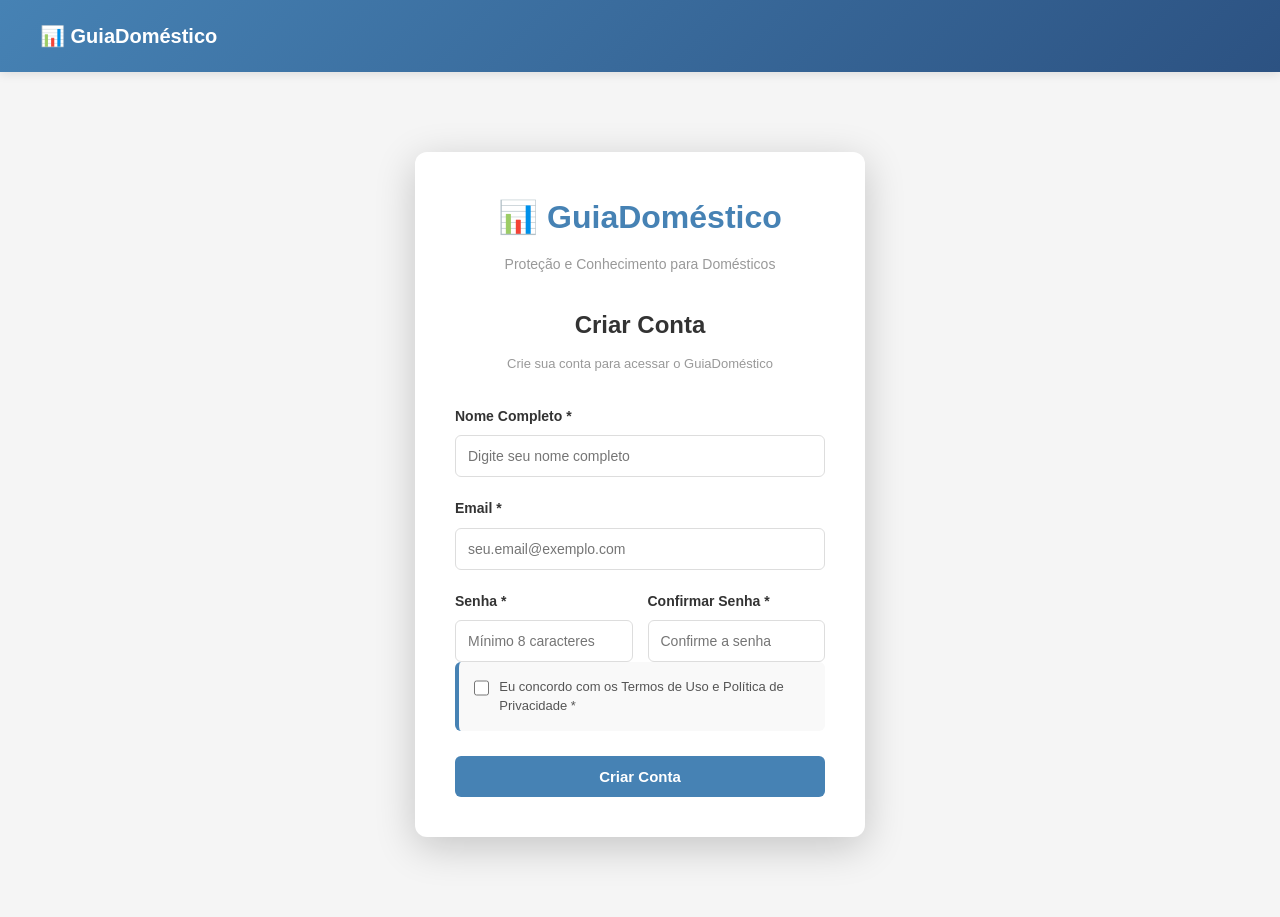
==== frontend/index.html @ 4dbd4f38 "Add frontend HTML, configuration and utilities Frontend: - Add index.html with complete UI for all 1" ====
<!DOCTYPE html>
<html lang="pt-BR">
<head>
    <meta charset="UTF-8">
    <meta name="viewport" content="width=device-width, initial-scale=1.0">
    <title>GuiaDoméstico - Guia Completo para Empregados Domésticos</title>
    <style>
        * {
            margin: 0;
            padding: 0;
            box-sizing: border-box;
        }
        
        body {
            font-family: 'Segoe UI', Tahoma, Geneva, Verdana, sans-serif;
            background-color: #f5f5f5;
            line-height: 1.6;
            color: #333;
        }
        
        /* CABEÇALHO */
        header {
            background: linear-gradient(135deg, #4682B4 0%, #2C5282 100%);
            padding: 20px 40px;
            color: white;
            display: flex;
            justify-content: space-between;
            align-items: center;
            box-shadow: 0 2px 10px rgba(0,0,0,0.1);
            position: sticky;
            top: 0;
            z-index: 100;
        }
        
        .header-left {
            display: flex;
            align-items: center;
            gap: 20px;
        }
        
        .header-logo {
            font-size: 20px;
            font-weight: bold;
            cursor: pointer;
        }
        
        .header-logo:hover {
            opacity: 0.8;
        }
        
        .header-info h2 {
            font-size: 14px;
            margin-bottom: 3px;
        }
        
        .header-info p {
            font-size: 11px;
            opacity: 0.9;
        }
        
        .header-right {
            display: flex;
            gap: 15px;
            align-items: center;
        }
        
        .header-right button {
            background-color: rgba(255,255,255,0.2);
            color: white;
            border: none;
            padding: 8px 15px;
            border-radius: 4px;
            cursor: pointer;
            font-size: 12px;
            transition: all 0.3s ease;
        }
        
        .header-right button:hover {
            background-color: rgba(255,255,255,0.3);
        }
        
        /* CONTAINER */
        .container {
            max-width: 1200px;
            margin: 0 auto;
            padding: 20px;
        }
        
        /* SEÇÕES */
        .page {
            display: none;
            animation: fadeIn 0.3s ease;
        }
        
        .page.active {
            display: block;
        }
        
        @keyframes fadeIn {
            from { opacity: 0; }
            to { opacity: 1; }
        }
        
        /* PÁGINA DE CADASTRO */
        .cadastro-container {
            max-width: 450px;
            margin: 60px auto;
            background-color: #fff;
            padding: 40px;
            border-radius: 12px;
            box-shadow: 0 10px 40px rgba(0,0,0,0.2);
        }
        
        .form-title {
            font-size: 24px;
            font-weight: bold;
            color: #333;
            margin-bottom: 10px;
            text-align: center;
        }
        
        .form-subtitle {
            color: #999;
            font-size: 13px;
            text-align: center;
            margin-bottom: 30px;
        }
        
        .form-group {
            margin-bottom: 20px;
        }
        
        .form-group label {
            display: block;
            font-weight: 600;
            color: #333;
            margin-bottom: 8px;
            font-size: 14px;
        }
        
        .form-group input,
        .form-group select {
            width: 100%;
            padding: 12px;
            border: 1px solid #ddd;
            border-radius: 6px;
            font-size: 14px;
            transition: all 0.3s ease;
        }
        
        .form-group input:focus,
        .form-group select:focus {
            outline: none;
            border-color: #4682B4;
            box-shadow: 0 0 0 3px rgba(70, 130, 180, 0.1);
        }
        
        .password-group {
            display: grid;
            grid-template-columns: 1fr 1fr;
            gap: 15px;
        }
        
        .password-group .form-group {
            margin-bottom: 0;
        }
        
        .terms-group {
            margin-bottom: 25px;
            padding: 15px;
            background-color: #f9f9f9;
            border-radius: 6px;
            border-left: 4px solid #4682B4;
        }
        
        .checkbox-container {
            display: flex;
            align-items: flex-start;
            gap: 10px;
        }
        
        .checkbox-container input[type="checkbox"] {
            width: 18px;
            height: 18px;
            margin-top: 2px;
            cursor: pointer;
            accent-color: #4682B4;
        }
        
        .checkbox-label {
            font-size: 13px;
            color: #555;
            line-height: 1.5;
        }
        
        .btn {
            width: 100%;
            padding: 12px;
            background-color: #4682B4;
            color: white;
            border: none;
            border-radius: 6px;
            font-weight: 600;
            font-size: 15px;
            cursor: pointer;
            transition: all 0.3s ease;
        }
        
        .btn:hover {
            background-color: #2C5282;
            transform: translateY(-2px);
            box-shadow: 0 5px 15px rgba(70, 130, 180, 0.3);
        }
        
        .btn:disabled {
            background-color: #ccc;
            cursor: not-allowed;
            transform: none;
        }
        
        .btn-secondary {
            background-color: #f0f0f0;
            color: #333;
            border: 1px solid #ddd;
            margin-top: 10px;
        }
        
        .btn-secondary:hover {
            background-color: #e0e0e0;
        }
        
        /* ALERTAS */
        .alert {
            padding: 15px;
            border-radius: 6px;
            margin-bottom: 20px;
            font-size: 13px;
            display: none;
        }
        
        .alert.show {
            display: block;
        }
        
        .alert-error {
            background-color: #FCE4E6;
            border-left: 4px solid #E91E63;
            color: #E91E63;
        }
        
        .alert-success {
            background-color: #E8F5E9;
            border-left: 4px solid #4CAF50;
            color: #27AE60;
        }
        
        /* HOME */
        .home-container {
            max-width: 1200px;
            margin: 0 auto;
        }
        
        .resume-section {
            background-color: #fff;
            padding: 30px;
            border-radius: 8px;
            margin-bottom: 40px;
            box-shadow: 0 2px 8px rgba(0,0,0,0.1);
            border-top: 4px solid #CC0000;
        }
        
        .resume-title {
            font-size: 20px;
            font-weight: bold;
            color: #333;
            margin-bottom: 20px;
        }
        
        .resume-grid {
            display: grid;
            grid-template-columns: repeat(auto-fit, minmax(200px, 1fr));
            gap: 20px;
        }
        
        .resume-item {
            background-color: #f9f9f9;
            padding: 15px;
            border-radius: 6px;
            border-left: 4px solid #4682B4;
        }
        
        .resume-label {
            font-size: 12px;
            color: #999;
            text-transform: uppercase;
            font-weight: 600;
            margin-bottom: 5px;
        }
        
        .resume-value {
            font-size: 16px;
            font-weight: bold;
            color: #333;
        }
        
        .download-section {
            background: linear-gradient(135deg, #27AE60 0%, #1E8449 100%);
            color: white;
            padding: 30px;
            border-radius: 8px;
            margin-bottom: 40px;
            display: flex;
            justify-content: space-between;
            align-items: center;
            box-shadow: 0 2px 8px rgba(0,0,0,0.1);
        }
        
        .download-text h3 {
            font-size: 18px;
            margin-bottom: 8px;
        }
        
        .download-text p {
            font-size: 13px;
            opacity: 0.9;
        }
        
        .btn-download {
            background-color: white;
            color: #27AE60;
            padding: 12px 30px;
            border: none;
            border-radius: 6px;
            font-weight: 600;
            cursor: pointer;
            transition: all 0.3s ease;
            font-size: 14px;
        }
        
        .btn-download:hover {
            transform: translateY(-2px);
            box-shadow: 0 5px 15px rgba(0,0,0,0.2);
        }
        
        .section-title {
            font-size: 24px;
            font-weight: bold;
            color: #333;
            margin-bottom: 30px;
            padding-bottom: 15px;
            border-bottom: 3px solid #4682B4;
        }
        
        .cards-grid {
            display: grid;
            grid-template-columns: repeat(auto-fit, minmax(300px, 1fr));
            gap: 25px;
            margin-bottom: 50px;
        }
        
        .card {
            background-color: #fff;
            border-radius: 8px;
            overflow: hidden;
            box-shadow: 0 2px 8px rgba(0,0,0,0.1);
            transition: all 0.3s ease;
            border-top: 4px solid #4682B4;
            cursor: pointer;
        }
        
        .card:hover {
            transform: translateY(-5px);
            box-shadow: 0 5px 20px rgba(0,0,0,0.15);
        }
        
        .card-header {
            background: linear-gradient(135deg, #4682B4 0%, #2C5282 100%);
            color: white;
            padding: 20px;
            font-size: 32px;
        }
        
        .card-body {
            padding: 20px;
        }
        
        .card-title {
            font-size: 16px;
            font-weight: bold;
            color: #333;
            margin-bottom: 10px;
        }
        
        .card-description {
            font-size: 13px;
            color: #666;
            line-height: 1.6;
        }
        
        /* CONTEÚDO */
        .content-page {
            background-color: #fff;
            padding: 40px;
            border-top: 4px solid #CC0000;
            box-shadow: 0 2px 8px rgba(0,0,0,0.1);
            border-radius: 8px;
        }
        
        .content-title {
            font-size: 32px;
            font-weight: bold;
            color: #000;
            margin-bottom: 10px;
        }
        
        .content-subtitle {
            color: #999;
            font-size: 14px;
            margin-bottom: 30px;
        }
        
        .section {
            margin-bottom: 30px;
        }
        
        .section-heading {
            font-size: 16px;
            font-weight: bold;
            color: #4682B4;
            margin-bottom: 15px;
        }
        
        .section-text {
            color: #555;
            line-height: 1.7;
            margin-bottom: 15px;
            text-align: justify;
        }
        
        table {
            width: 100%;
            border-collapse: collapse;
            margin: 20px 0;
        }
        
        table thead {
            background-color: #4682B4;
            color: white;
        }
        
        table th {
            padding: 12px;
            text-align: left;
            font-weight: bold;
        }
        
        table td {
            padding: 10px 12px;
            border-bottom: 1px solid #e0e0e0;
        }
        
        .highlight-box {
            background-color: #E3F2FD;
            border-left: 4px solid #2196F3;
            padding: 15px;
            margin: 20px 0;
            border-radius: 4px;
        }
        
        .highlight-box strong {
            color: #1565C0;
        }
        
        ul {
            list-style: none;
            margin-left: 0;
        }
        
        li {
            padding: 10px 0;
            padding-left: 25px;
            position: relative;
            color: #555;
            border-bottom: 1px solid #f0f0f0;
        }
        
        li::before {
            content: "▸";
            position: absolute;
            left: 0;
            color: #4682B4;
            font-weight: bold;
        }
        
        .btn-back {
            background-color: #f0f0f0;
            color: #333;
            padding: 10px 20px;
            border: none;
            border-radius: 4px;
            cursor: pointer;
            font-weight: 600;
            margin-bottom: 20px;
            transition: all 0.3s ease;
        }
        
        .btn-back:hover {
            background-color: #e0e0e0;
        }
        
        /* MODAL */
        .modal {
            display: none;
            position: fixed;
            z-index: 1000;
            left: 0;
            top: 0;
            width: 100%;
            height: 100%;
            background-color: rgba(0,0,0,0.5);
        }
        
        .modal.show {
            display: flex;
            align-items: center;
            justify-content: center;
        }
        
        .modal-content {
            background-color: #fff;
            padding: 30px;
            border-radius: 8px;
            max-width: 500px;
            width: 90%;
            box-shadow: 0 5px 20px rgba(0,0,0,0.3);
        }
        
        .modal-header {
            font-size: 20px;
            font-weight: bold;
            color: #333;
            margin-bottom: 15px;
        }
        
        .modal-body {
            font-size: 14px;
            color: #666;
            line-height: 1.6;
            margin-bottom: 20px;
        }
        
        .modal-footer {
            display: flex;
            gap: 10px;
            justify-content: flex-end;
        }
        
        .btn-modal {
            padding: 10px 20px;
            border: none;
            border-radius: 4px;
            font-weight: 600;
            cursor: pointer;
        }
        
        .btn-modal-primary {
            background-color: #4682B4;
            color: white;
        }
        
        .btn-modal-secondary {
            background-color: #f0f0f0;
            color: #333;
        }
        
        /* RESPONSIVO */
        @media (max-width: 768px) {
            header {
                flex-direction: column;
                gap: 15px;
            }
            
            .header-left {
                flex-direction: column;
                text-align: center;
            }
            
            .download-section {
                flex-direction: column;
                gap: 20px;
                text-align: center;
            }
            
            .cards-grid {
                grid-template-columns: 1fr;
            }
            
            .password-group {
                grid-template-columns: 1fr;
            }
            
            .content-page {
                padding: 20px;
            }
        }
    </style>
</head>
<body>
    <!-- CABEÇALHO -->
    <header>
        <div class="header-left">
            <div class="header-logo" onclick="mostrarPagina('home')">📊 GuiaDoméstico</div>
            <div class="header-info" id="headerInfo" style="display: none;">
                <h2 id="nomeUsuario">Bem-vindo!</h2>
                <p id="emailUsuario">Seu guia de direitos</p>
            </div>
        </div>
        <div class="header-right">
            <button id="btnPerfil" onclick="abrirPerfil()" style="display: none;">👤 Perfil</button>
            <button id="btnSair" onclick="logout()" style="display: none;">🚪 Sair</button>
        </div>
    </header>
    
    <!-- CONTAINER -->
    <div class="container">
        <!-- PÁGINA: CADASTRO -->
        <div id="cadastro" class="page active">
            <div class="cadastro-container">
                <div style="text-align: center; margin-bottom: 30px;">
                    <div style="font-size: 32px; font-weight: bold; color: #4682B4; margin-bottom: 10px;">📊 GuiaDoméstico</div>
                    <div style="color: #999; font-size: 14px;">Proteção e Conhecimento para Domésticos</div>
                </div>
                
                <h1 class="form-title">Criar Conta</h1>
                <p class="form-subtitle">Crie sua conta para acessar o GuiaDoméstico</p>
                
                <div class="alert alert-error" id="alertCadastroError"></div>
                <div class="alert alert-success" id="alertCadastroSuccess"></div>
                
                <form onsubmit="handleCadastro(event)">
                    <div class="form-group">
                        <label for="cadastroNome">Nome Completo *</label>
                        <input type="text" id="cadastroNome" placeholder="Digite seu nome completo" required>
                    </div>
                    
                    <div class="form-group">
                        <label for="cadastroEmail">Email *</label>
                        <input type="email" id="cadastroEmail" placeholder="seu.email@exemplo.com" required>
                    </div>
                    
                    <div class="password-group">
                        <div class="form-group">
                            <label for="cadastroSenha">Senha *</label>
                            <input type="password" id="cadastroSenha" placeholder="Mínimo 8 caracteres" required minlength="8">
                        </div>
                        <div class="form-group">
                            <label for="cadastroConfirmaSenha">Confirmar Senha *</label>
                            <input type="password" id="cadastroConfirmaSenha" placeholder="Confirme a senha" required minlength="8">
                        </div>
                    </div>
                    
                    <div class="terms-group">
                        <div class="checkbox-container">
                            <input type="checkbox" id="cadastroTermos" required>
                            <label for="cadastroTermos" class="checkbox-label">
                                Eu concordo com os Termos de Uso e Política de Privacidade *
                            </label>
                        </div>
                    </div>
                    
                    <button type="submit" class="btn">Criar Conta</button>
                </form>
            </div>
        </div>
        
        <!-- PÁGINA: DIAGNÓSTICO -->
        <div id="diagnostico" class="page">
            <div style="max-width: 800px; margin: 0 auto; background-color: #fff; padding: 40px; border-top: 4px solid #CC0000; border-radius: 8px;">
                <h1 class="form-title">Diagnóstico Profissional</h1>
                <p class="form-subtitle">Informe seus dados para gerar um diagnóstico personalizado</p>
                
                <div class="alert alert-error" id="alertDiagnosticoError"></div>
                
                <form onsubmit="handleDiagnostico(event)">
                    <div class="section">
                        <h2 class="section-heading">👔 Dados Profissionais</h2>
                        
                        <div class="form-group">
                            <label for="diagnosticoCargo">Cargo *</label>
                            <select id="diagnosticoCargo" required onchange="mostrarCargoOutro()">
                                <option value="">Selecione seu cargo</option>
                                <option value="domestica">Empregada Doméstica</option>
                                <option value="baba">Babá</option>
                                <option value="cozinheira">Cozinheira</option>
                                <option value="faxineira">Faxineira</option>
                                <option value="cuidadora">Cuidadora de Idosos</option>
                                <option value="motorista">Motorista</option>
                                <option value="jardineiro">Jardineiro</option>
                                <option value="porteiro">Porteiro</option>
                                <option value="vigia">Vigia/Segurança</option>
                                <option value="outro">Outro</option>
                            </select>
                        </div>
                        
                        <div class="form-group" id="cargoOutroGroup" style="display: none;">
                            <label for="diagnosticoCargoOutro">Se outro, especifique:</label>
                            <input type="text" id="diagnosticoCargoOutro" placeholder="Digite seu cargo">
                        </div>
                        
                        <div style="display: grid; grid-template-columns: 1fr 1fr; gap: 20px;">
                            <div class="form-group">
                                <label for="diagnosticoSalario">Salário Mensal (R$) *</label>
                                <input type="number" id="diagnosticoSalario" placeholder="Ex: 1200.00" step="0.01" min="0" required>
                            </div>
                            <div class="form-group">
                                <label for="diagnosticoDataAdmissao">Data de Admissão *</label>
                                <input type="date" id="diagnosticoDataAdmissao" required>
                            </div>
                        </div>
                    </div>
                    
                    <div class="section">
                        <h2 class="section-heading">⏰ Jornada de Trabalho</h2>
                        
                        <div style="display: grid; grid-template-columns: 1fr 1fr; gap: 20px;">
                            <div class="form-group">
                                <label for="diagnosticoHorasDia">Horas de Trabalho por Dia *</label>
                                <input type="number" id="diagnosticoHorasDia" placeholder="Ex: 8" step="0.5" min="0" max="12" required>
                            </div>
                            <div class="form-group">
                                <label for="diagnosticoDiasSemana">Dias de Trabalho por Semana *</label>
                                <input type="number" id="diagnosticoDiasSemana" placeholder="Ex: 5" step="1" min="1" max="7" required>
                            </div>
                        </div>
                        
                        <div class="highlight-box">
                            <strong>💡 Informação:</strong> Com base em seus dados, calcularemos sua carga horária mensal e outros valores importantes.
                        </div>
                    </div>
                    
                    <button type="submit" class="btn">Gerar Diagnóstico</button>
                    <button type="button" class="btn btn-secondary" onclick="logout()">Cancelar</button>
                </form>
            </div>
        </div>
        
        <!-- PÁGINA: HOME -->
        <div id="home" class="page">
            <div class="home-container">
                <div class="resume-section" id="resumeSection" style="display: none;">
                    <div class="resume-title">📋 Seu Diagnóstico</div>
                    <div class="resume-grid">
                        <div class="resume-item">
                            <div class="resume-label">Cargo</div>
                            <div class="resume-value" id="resumeCargo">-</div>
                        </div>
                        <div class="resume-item">
                            <div class="resume-label">Salário Mensal</div>
                            <div class="resume-value" id="resumeSalario">-</div>
                        </div>
                        <div class="resume-item">
                            <div class="resume-label">Carga Horária Mensal</div>
                            <div class="resume-value" id="resumeCargaHoraria">-</div>
                        </div>
                        <div class="resume-item">
                            <div class="resume-label">Tempo de Serviço</div>
                            <div class="resume-value" id="resumeTempoServico">-</div>
                        </div>
                        <div class="resume-item">
                            <div class="resume-label">Salário Hora</div>
                            <div class="resume-value" id="resumeSalarioHora">-</div>
                        </div>
                        <div class="resume-item">
                            <div class="resume-label">Data de Admissão</div>
                            <div class="resume-value" id="resumeDataAdmissao">-</div>
                        </div>
                    </div>
                </div>
                
                <div class="download-section" id="downloadSection" style="display: none;">
                    <div class="download-text">
                        <h3>📥 Baixar Diagnóstico Completo</h3>
                        <p>Obtenha um relatório em PDF com todas as informações personalizadas</p>
                    </div>
                    <button class="btn-download" onclick="downloadDiagnosticoPDF()">Baixar PDF</button>
                </div>
                
                <h2 class="section-title">📚 Conteúdos Disponíveis</h2>
                
                <div class="cards-grid">
                    <div class="card" onclick="mostrarPagina('lei')">
                        <div class="card-header">⚖️</div>
                        <div class="card-body">
                            <div class="card-title">Lei do Emprego Doméstico</div>
                            <div class="card-description">Conheça os principais pontos da Lei Complementar nº 150/2015</div>
                        </div>
                    </div>
                    
                    <div class="card" onclick="mostrarPagina('ferias')">
                        <div class="card-header">🏖️</div>
                        <div class="card-body">
                            <div class="card-title">Férias e 13º Salário</div>
                            <div class="card-description">Entenda cálculos, prazos e direitos especiais</div>
                        </div>
                    </div>
                    
                    <div class="card" onclick="mostrarPagina('rescisao')">
                        <div class="card-header">📄</div>
                        <div class="card-body">
                            <div class="card-title">Rescisão e Demissão</div>
                            <div class="card-description">Saiba como funciona em diferentes situações</div>
                        </div>
                    </div>
                    
                    <div class="card" onclick="mostrarPagina('inss')">
                        <div class="card-header">💳</div>
                        <div class="card-body">
                            <div class="card-title">INSS e FGTS</div>
                            <div class="card-description">Compreenda benefícios e como consultar</div>
                        </div>
                    </div>
                    
                    <div class="card" onclick="mostrarPagina('afastamentos')">
                        <div class="card-header">🏥</div>
                        <div class="card-body">
                            <div class="card-title">Afastamentos e Licenças</div>
                            <div class="card-description">Conheça direitos previdenciários</div>
                        </div>
                    </div>
                    
                    <div class="card" onclick="mostrarPagina('pagamentos')">
                        <div class="card-header">💰</div>
                        <div class="card-body">
                            <div class="card-title">Pagamentos e Descontos</div>
                            <div class="card-description">Entenda cálculos e descontos permitidos</div>
                        </div>
                    </div>
                </div>
            </div>
        </div>
        
        <!-- PÁGINA: LEI DO EMPREGO DOMÉSTICO -->
        <div id="lei" class="page">
            <div class="content-page">
                <button class="btn-back" onclick="mostrarPagina('home')">← Voltar</button>
                <h1 class="content-title">Lei do Emprego Doméstico</h1>
                
                <div class="section">
                    <h2 class="section-heading">📋 Visão Geral da LC 150/2015</h2>
                    <p class="section-text">
                        A Lei Complementar nº 150, de 1º de junho de 2015, representou um marco histórico ao regulamentar a Emenda Constitucional nº 72/2013 (conhecida como PEC das Domésticas). Esta legislação equiparou os direitos dos empregados domésticos aos demais trabalhadores urbanos e rurais, instituindo o regime unificado de pagamento de tributos e contribuições (Simples Doméstico) e estabelecendo regras claras para a jornada de trabalho e benefícios previdenciários.
                    </p>
                </div>
                
                <div class="section">
                    <h2 class="section-heading">🛡️ Direitos e Deveres Básicos</h2>
                    <p class="section-text">A lei garante aos empregados domésticos:</p>
                    <ul>
                        <li><strong>Registro Formal:</strong> Anotação na Carteira de Trabalho (CTPS) desde o primeiro dia de serviço</li>
                        <li><strong>Salário Mínimo:</strong> Remuneração não inferior ao salário mínimo federal ou ao piso regional</li>
                        <li><strong>Jornada de Trabalho:</strong> Limite de 44 horas semanais e 8 horas diárias, com pagamento de horas extras</li>
                        <li><strong>Descanso Semanal:</strong> Direito a um dia de descanso semanal remunerado, preferencialmente domingo</li>
                        <li><strong>Férias:</strong> 30 dias de férias anuais (ou proporcional para jornada parcial)</li>
                        <li><strong>13º Salário:</strong> Direito a gratificação natalina</li>
                        <li><strong>FGTS:</strong> Depósito de 8% do salário em conta vinculada</li>
                        <li><strong>INSS:</strong> Contribuição para previdência social</li>
                    </ul>
                </div>
                
                <div class="section">
                    <h2 class="section-heading">💼 A Importância do eSocial</h2>
                    <p class="section-text">
                        O eSocial é o sistema unificado para cumprimento das obrigações trabalhistas, previdenciárias e fiscais. Através da Guia DAE (Documento de Arrecadação do eSocial), o empregador recolhe em um único boleto:
                    </p>
                    <table>
                        <thead>
                            <tr>
                                <th>Componente</th>
                                <th>Percentual</th>
                                <th>Descrição</th>
                            </tr>
                        </thead>
                        <tbody>
                            <tr>
                                <td>FGTS (8% do salário)</td>
                                <td>8%</td>
                                <td>Fundo de Garantia do Tempo de Serviço</td>
                            </tr>
                            <tr>
                                <td>INSS Empregador (8%)</td>
                                <td>8%</td>
                                <td>Contribuição do empregador</td>
                            </tr>
                            <tr>
                                <td>Reserva para Rescisão (3,2%)</td>
                                <td>3,2%</td>
                                <td>Provisão para rescisão do contrato</td>
                            </tr>
                            <tr>
                                <td>Seguro Contra Acidentes (0,8%)</td>
                                <td>0,8%</td>
                                <td>Proteção contra acidentes de trabalho</td>
                            </tr>
                        </tbody>
                    </table>
                    <div class="highlight-box">
                        <strong>⚠️ ATENÇÃO:</strong> O não pagamento da guia DAE pode acarretar multas e ações trabalhistas.
                    </div>
                </div>
            </div>
        </div>
        
        <!-- PÁGINA: FÉRIAS E 13º -->
        <div id="ferias" class="page">
            <div class="content-page">
                <button class="btn-back" onclick="mostrarPagina('home')">← Voltar</button>
                <h1 class="content-title">Férias e 13º Salário</h1>
                
                <div class="section">
                    <h2 class="section-heading">🏖️ Férias</h2>
                    <p class="section-text">
                        As férias são um direito fundamental do empregado doméstico. Você tem direito a 30 dias de férias remuneradas por ano de trabalho (ou proporcional se trabalha com jornada parcial).
                    </p>
                    <h3 style="font-weight: bold; margin: 15px 0;">Como Calcular:</h3>
                    <ul>
                        <li><strong>Jornada Integral (44h/semana):</strong> 30 dias de férias</li>
                        <li><strong>Jornada Parcial:</strong> Dias proporcionais (exemplo: 22h/semana = 15 dias)</li>
                        <li><strong>Valor:</strong> Mesmo valor do salário normal + 1/3 adicional</li>
                    </ul>
                    <h3 style="font-weight: bold; margin: 15px 0;">Prazos Importantes:</h3>
                    <ul>
                        <li><strong>Aviso:</strong> O patrão deve avisar com antecedência (por escrito)</li>
                        <li><strong>Pagamento:</strong> Até 2 dias antes do início das férias</li>
                        <li><strong>Período para tirar:</strong> Até 12 meses após vencer</li>
                        <li><strong>Dobro após 12 meses:</strong> Se não tirar, recebe em dobro</li>
                    </ul>
                    <h3 style="font-weight: bold; margin: 15px 0;">Afastamentos e Licenças:</h3>
                    <ul>
                        <li>Se afastado: perde os avos do período afastado</li>
                        <li>Se afastado por mais de 6 meses: perde o período em aberto (mas mantém os já vencidos)</li>
                    </ul>
                </div>
                
                <div class="section">
                    <h2 class="section-heading">🎁 13º Salário</h2>
                    <p class="section-text">
                        O 13º salário (gratificação natalina) é uma renda extra que você recebe uma vez por ano, geralmente dividida em duas parcelas.
                    </p>
                    <h3 style="font-weight: bold; margin: 15px 0;">Como Calcular:</h3>
                    <ul>
                        <li><strong>Fórmula:</strong> Salário ÷ 12 × Meses trabalhados</li>
                        <li><strong>Exemplo:</strong> R$ 1.200 ÷ 12 × 12 = R$ 1.200</li>
                    </ul>
                    <h3 style="font-weight: bold; margin: 15px 0;">Prazos de Pagamento:</h3>
                    <ul>
                        <li><strong>1ª Parcela:</strong> Até 30 de novembro</li>
                        <li><strong>2ª Parcela:</strong> Até 20 de dezembro</li>
                    </ul>
                </div>
            </div>
        </div>
        
        <!-- PÁGINA: RESCISÃO E DEMISSÃO -->
        <div id="rescisao" class="page">
            <div class="content-page">
                <button class="btn-back" onclick="mostrarPagina('home')">← Voltar</button>
                <h1 class="content-title">Rescisão e Demissão</h1>
                
                <div class="section">
                    <h2 class="section-heading">📄 Você Pede Demissão</h2>
                    <h3 style="font-weight: bold; margin: 15px 0;">Durante o Período de Experiência:</h3>
                    <ul>
                        <li><strong>Multa:</strong> 50% do valor dos dias restantes até o final do contrato</li>
                        <li><strong>Dica:</strong> Peça no dia exato do término para não ter desconto</li>
                        <li><strong>Recebe:</strong> Dias trabalhados, férias vencidas, 13º proporcional, horas extras</li>
                    </ul>
                    <h3 style="font-weight: bold; margin: 15px 0;">Após o Período de Experiência:</h3>
                    <ul>
                        <li><strong>Aviso Prévio:</strong> 30 dias (faça uma carta em duas vias)</li>
                        <li><strong>Recebe:</strong> Dias trabalhados, férias, 13º proporcional, horas extras</li>
                        <li><strong>FGTS:</strong> NÃO pode sacar</li>
                        <li><strong>Seguro Desemprego:</strong> NÃO tem direito</li>
                    </ul>
                </div>
                
                <div class="section">
                    <h2 class="section-heading">🚫 Demissão pelo Patrão</h2>
                    <h3 style="font-weight: bold; margin: 15px 0;">Sem Justa Causa:</h3>
                    <ul>
                        <li><strong>Aviso Prévio:</strong> 30 dias + 3 dias a cada ano completo</li>
                        <li><strong>Pode ser:</strong> Trabalhado ou indenizado (pago junto)</li>
                        <li><strong>FGTS:</strong> Pode sacar</li>
                        <li><strong>Seguro Desemprego:</strong> Tem direito</li>
                    </ul>
                    <h3 style="font-weight: bold; margin: 15px 0;">Por Justa Causa:</h3>
                    <ul>
                        <li><strong>Exemplos:</strong> Roubo, desídia, abandono (30 dias sem justificar)</li>
                        <li><strong>Recebe:</strong> Apenas dias trabalhados e férias vencidas</li>
                        <li><strong>FGTS:</strong> NÃO pode sacar</li>
                        <li><strong>Seguro Desemprego:</strong> NÃO tem direito</li>
                    </ul>
                </div>
                
                <div class="section">
                    <h2 class="section-heading">🤝 Comum Acordo</h2>
                    <ul>
                        <li><strong>Aviso Prévio:</strong> 50% trabalhado ou 50% pago</li>
                        <li><strong>FGTS:</strong> Pode sacar 80% + 20% multa</li>
                        <li><strong>Seguro Desemprego:</strong> NÃO tem direito</li>
                    </ul>
                </div>
                
                <div class="highlight-box">
                    <strong>⏰ Importante:</strong> O patrão tem 10 dias corridos para pagar o acerto (termo de rescisão) e depositar o FGTS.
                </div>
            </div>
        </div>
        
        <!-- PÁGINA: INSS E FGTS -->
        <div id="inss" class="page">
            <div class="content-page">
                <button class="btn-back" onclick="mostrarPagina('home')">← Voltar</button>
                <h1 class="content-title">INSS e FGTS</h1>
                
                <div class="section">
                    <h2 class="section-heading">💳 INSS (Instituto Nacional de Seguro Social)</h2>
                    <p class="section-text">
                        O INSS é o sistema de previdência social que garante proteção em caso de doença, invalidez, velhice e morte.
                    </p>
                    <h3 style="font-weight: bold; margin: 15px 0;">Percentuais:</h3>
                    <ul>
                        <li><strong>Você desconta:</strong> 8% do seu salário</li>
                        <li><strong>Patrão desconta:</strong> 8% do seu salário</li>
                    </ul>
                    <h3 style="font-weight: bold; margin: 15px 0;">Benefícios:</h3>
                    <ul>
                        <li>Auxílio-doença (a partir do 1º dia para domésticos)</li>
                        <li>Aposentadoria por tempo de contribuição</li>
                        <li>Aposentadoria por idade</li>
                        <li>Pensão por morte</li>
                        <li>Salário-maternidade</li>
                    </ul>
                    <h3 style="font-weight: bold; margin: 15px 0;">Como Consultar:</h3>
                    <ul>
                        <li>Disque 135 (telefone)</li>
                        <li>Meu INSS (aplicativo)</li>
                        <li>Presencialmente na agência do INSS</li>
                    </ul>
                </div>
                
                <div class="section">
                    <h2 class="section-heading">🏦 FGTS (Fundo de Garantia do Tempo de Serviço)</h2>
                    <p class="section-text">
                        O FGTS é uma poupança que o patrão deposita em sua conta para protegê-lo em caso de demissão.
                    </p>
                    <h3 style="font-weight: bold; margin: 15px 0;">Percentual:</h3>
                    <ul>
                        <li><strong>Patrão deposita:</strong> 8% do seu salário</li>
                        <li><strong>Você NÃO desconta:</strong> O patrão é quem paga</li>
                    </ul>
                    <h3 style="font-weight: bold; margin: 15px 0;">Quando Pode Sacar:</h3>
                    <ul>
                        <li>Demissão sem justa causa</li>
                        <li>Comum acordo</li>
                        <li>Compra de imóvel</li>
                        <li>Doença grave</li>
                        <li>Aposentadoria</li>
                    </ul>
                    <h3 style="font-weight: bold; margin: 15px 0;">Como Consultar:</h3>
                    <ul>
                        <li>App FGTS</li>
                        <li>Portal da Caixa</li>
                        <li>Agência Caixa Econômica</li>
                    </ul>
                </div>
                
                <table>
                    <thead>
                        <tr>
                            <th>Aspecto</th>
                            <th>INSS</th>
                            <th>FGTS</th>
                        </tr>
                    </thead>
                    <tbody>
                        <tr>
                            <td><strong>O que é</strong></td>
                            <td>Previdência social</td>
                            <td>Poupança para demissão</td>
                        </tr>
                        <tr>
                            <td><strong>Você desconta</strong></td>
                            <td>8%</td>
                            <td>0% (patrão paga)</td>
                        </tr>
                        <tr>
                            <td><strong>Patrão desconta</strong></td>
                            <td>8%</td>
                            <td>8%</td>
                        </tr>
                        <tr>
                            <td><strong>Quando saca</strong></td>
                            <td>Benefícios</td>
                            <td>Demissão, compra imóvel, etc</td>
                        </tr>
                    </tbody>
                </table>
            </div>
        </div>
        
        <!-- PÁGINA: AFASTAMENTOS E LICENÇAS -->
        <div id="afastamentos" class="page">
            <div class="content-page">
                <button class="btn-back" onclick="mostrarPagina('home')">← Voltar</button>
                <h1 class="content-title">Afastamentos e Licenças</h1>
                
                <div class="section">
                    <h2 class="section-heading">🏥 Auxílio-Doença</h2>
                    <p class="section-text">
                        Se você fica doente e não consegue trabalhar, tem direito ao auxílio-doença. Para empregados domésticos, o benefício começa no 1º dia de afastamento (não no 16º como em outras categorias).
                    </p>
                    <h3 style="font-weight: bold; margin: 15px 0;">Como Solicitar:</h3>
                    <ul>
                        <li>Disque 135</li>
                        <li>Aplicativo Meu INSS</li>
                        <li>Presencialmente no INSS</li>
                    </ul>
                    <h3 style="font-weight: bold; margin: 15px 0;">Documentos Necessários:</h3>
                    <ul>
                        <li>Atestado médico</li>
                        <li>CPF</li>
                        <li>Comprovante de contribuição ao INSS</li>
                    </ul>
                </div>
                
                <div class="section">
                    <h2 class="section-heading">👶 Salário-Maternidade</h2>
                    <p class="section-text">
                        Mulheres gestantes têm direito a 120 dias de licença remunerada (4 meses) com proteção de emprego.
                    </p>
                    <h3 style="font-weight: bold; margin: 15px 0;">Direitos:</h3>
                    <ul>
                        <li>Estabilidade no emprego durante a gravidez e 5 meses após o parto</li>
                        <li>Recebimento integral do salário</li>
                        <li>Manutenção do FGTS e INSS</li>
                    </ul>
                </div>
                
                <div class="section">
                    <h2 class="section-heading">👴 Aposentadoria</h2>
                    <p class="section-text">
                        Você pode se aposentar por tempo de contribuição ou por idade.
                    </p>
                    <h3 style="font-weight: bold; margin: 15px 0;">Requisitos:</h3>
                    <ul>
                        <li><strong>Homem:</strong> 35 anos de contribuição</li>
                        <li><strong>Mulher:</strong> 30 anos de contribuição</li>
                        <li><strong>Idade:</strong> 62 anos (mulher) ou 65 anos (homem)</li>
                    </ul>
                </div>
                
                <div class="highlight-box">
                    <strong>💡 Importante:</strong> Sempre guarde seus comprovantes de contribuição e consulte seu histórico no INSS regularmente.
                </div>
            </div>
        </div>
        
        <!-- PÁGINA: PAGAMENTOS E DESCONTOS -->
        <div id="pagamentos" class="page">
            <div class="content-page">
                <button class="btn-back" onclick="mostrarPagina('home')">← Voltar</button>
                <h1 class="content-title">Pagamentos e Descontos da Folha</h1>
                
                <div class="section">
                    <h2 class="section-heading">💰 Demonstrativo de Pagamento</h2>
                    <p class="section-text">
                        Sua folha de pagamento é composta por valores que você recebe (adicionais, horas extras) e descontos permitidos por lei.
                    </p>
                </div>
                
                <div class="section">
                    <h2 class="section-heading">📊 Valores Base</h2>
                    <table>
                        <thead>
                            <tr>
                                <th>Componente</th>
                                <th>Fórmula</th>
                                <th>Descrição</th>
                            </tr>
                        </thead>
                        <tbody>
                            <tr>
                                <td><strong>Salário Hora</strong></td>
                                <td>Salário ÷ Carga Mensal</td>
                                <td>Valor que você ganha por hora</td>
                            </tr>
                            <tr>
                                <td><strong>Dia de Trabalho</strong></td>
                                <td>Salário ÷ 30 dias</td>
                                <td>Valor que você ganha por dia</td>
                            </tr>
                        </tbody>
                    </table>
                </div>
                
                <div class="section">
                    <h2 class="section-heading">➕ Adicionais e Horas Extras</h2>
                    <table>
                        <thead>
                            <tr>
                                <th>Tipo</th>
                                <th>Fórmula</th>
                                <th>Quando Ocorre</th>
                            </tr>
                        </thead>
                        <tbody>
                            <tr>
                                <td><strong>Adicional Noturno</strong></td>
                                <td>Salário Hora × 20%</td>
                                <td>Trabalho entre 22h e 5h</td>
                            </tr>
                            <tr>
                                <td><strong>Hora Extra 50%</strong></td>
                                <td>Salário Hora × 1,5</td>
                                <td>Segunda a sábado</td>
                            </tr>
                            <tr>
                                <td><strong>Hora Extra 100%</strong></td>
                                <td>Salário Hora × 2</td>
                                <td>Domingo e feriados</td>
                            </tr>
                        </tbody>
                    </table>
                </div>
                
                <div class="section">
                    <h2 class="section-heading">➖ Descontos Permitidos</h2>
                    <ul>
                        <li><strong>Atrasos/Saídas Antecipadas:</strong> Salário Hora × Horas</li>
                        <li><strong>Faltas:</strong> Dia de Trabalho × Dias Faltados</li>
                        <li><strong>INSS:</strong> 8% do salário</li>
                        <li><strong>IRRF:</strong> Imposto de Renda (se aplicável)</li>
                    </ul>
                    <div class="highlight-box">
                        <strong>⚠️ Proibido descontar:</strong> Uniforme, ferramentas, danos causados, alimentação, aluguel, etc.
                    </div>
                </div>
            </div>
        </div>
    </div>
    
    <!-- MODAL PERFIL -->
    <div class="modal" id="modalPerfil">
        <div class="modal-content">
            <div class="modal-header">👤 Seu Perfil</div>
            <div class="modal-body">
                <p><strong>Nome:</strong> <span id="perfilNome">-</span></p>
                <p><strong>Email:</strong> <span id="perfilEmail">-</span></p>
                <p><strong>Data de Cadastro:</strong> <span id="perfilDataCadastro">-</span></p>
                <p><strong>Último Diagnóstico:</strong> <span id="perfilDataDiagnostico">-</span></p>
            </div>
            <div class="modal-footer">
                <button class="btn-modal btn-modal-secondary" onclick="fecharModal('modalPerfil')">Fechar</button>
            </div>
        </div>
    </div>
    
    <script>
        // Inicializar
        window.addEventListener('load', function() {
            verificarLogin();
        });
        
        function verificarLogin() {
            const usuario = JSON.parse(localStorage.getItem('usuarioDomestico') || '{}');
            if (usuario.nome) {
                mostrarPagina('home');
                atualizarHeader(usuario);
                carregarResumo();
            } else {
                mostrarPagina('cadastro');
            }
        }
        
        function atualizarHeader(usuario) {
            document.getElementById('headerInfo').style.display = 'block';
            document.getElementById('nomeUsuario').textContent = usuario.nome;
            document.getElementById('emailUsuario').textContent = usuario.email;
            document.getElementById('btnPerfil').style.display = 'inline-block';
            document.getElementById('btnSair').style.display = 'inline-block';
        }
        
        function carregarResumo() {
            const diagnostico = JSON.parse(localStorage.getItem('diagnosticoDomestico') || '{}');
            if (diagnostico.cargo) {
                document.getElementById('resumeSection').style.display = 'block';
                document.getElementById('downloadSection').style.display = 'flex';
                
                document.getElementById('resumeCargo').textContent = diagnostico.cargo;
                document.getElementById('resumeSalario').textContent = 'R$ ' + diagnostico.salario.toFixed(2).replace('.', ',');
                document.getElementById('resumeCargaHoraria').textContent = diagnostico.cargaHorariaMenusal + ' h/mês';
                document.getElementById('resumeTempoServico').textContent = diagnostico.tempoAnos + ' ano(s) e ' + (diagnostico.tempoMeses % 12) + ' mês(es)';
                document.getElementById('resumeSalarioHora').textContent = 'R$ ' + diagnostico.salarioHora.toFixed(2).replace('.', ',');
                document.getElementById('resumeDataAdmissao').textContent = diagnostico.dataAdmissao;
            }
        }
        
        function mostrarPagina(pagina) {
            document.querySelectorAll('.page').forEach(p => p.classList.remove('active'));
            document.getElementById(pagina).classList.add('active');
            window.scrollTo(0, 0);
        }
        
        function handleCadastro(event) {
            event.preventDefault();
            
            const nome = document.getElementById('cadastroNome').value.trim();
            const email = document.getElementById('cadastroEmail').value.trim();
            const senha = document.getElementById('cadastroSenha').value;
            const confirmaSenha = document.getElementById('cadastroConfirmaSenha').value;
            const termos = document.getElementById('cadastroTermos').checked;
            
            document.getElementById('alertCadastroError').classList.remove('show');
            
            if (nome.length < 3) {
                mostrarErro('alertCadastroError', 'Nome deve ter pelo menos 3 caracteres.');
                return;
            }
            
            if (senha !== confirmaSenha) {
                mostrarErro('alertCadastroError', 'As senhas não coincidem.');
                return;
            }
            
            if (!termos) {
                mostrarErro('alertCadastroError', 'Você deve aceitar os termos.');
                return;
            }
            
            const usuario = {
                nome: nome,
                email: email,
                dataCadastro: new Date().toLocaleDateString('pt-BR')
            };
            
            localStorage.setItem('usuarioDomestico', JSON.stringify(usuario));
            atualizarHeader(usuario);
            mostrarPagina('diagnostico');
        }
        
        function handleDiagnostico(event) {
            event.preventDefault();
            
            const cargo = document.getElementById('diagnosticoCargo').value;
            const cargoOutro = document.getElementById('diagnosticoCargoOutro').value;
            const salario = parseFloat(document.getElementById('diagnosticoSalario').value);
            const dataAdmissao = document.getElementById('diagnosticoDataAdmissao').value;
            const horasDia = parseFloat(document.getElementById('diagnosticoHorasDia').value);
            const diasSemana = parseInt(document.getElementById('diagnosticoDiasSemana').value);
            
            document.getElementById('alertDiagnosticoError').classList.remove('show');
            
            if (!cargo) {
                mostrarErro('alertDiagnosticoError', 'Selecione um cargo.');
                return;
            }
            
            if (cargo === 'outro' && !cargoOutro.trim()) {
                mostrarErro('alertDiagnosticoError', 'Especifique seu cargo.');
                return;
            }
            
            const cargaHorariaSemanal = horasDia * diasSemana;
            const cargaHorariaMenusal = cargaHorariaSemanal * 5;
            const salarioHora = salario / cargaHorariaMenusal;
            const diaTrabalho = salario / 30;
            
            const hoje = new Date();
            const admissao = new Date(dataAdmissao);
            const tempoMeses = (hoje.getFullYear() - admissao.getFullYear()) * 12 + 
                               (hoje.getMonth() - admissao.getMonth());
            const tempoAnos = Math.floor(tempoMeses / 12);
            
            const diagnostico = {
                cargo: cargo === 'outro' ? cargoOutro : cargo,
                salario: salario,
                dataAdmissao: dataAdmissao,
                horasDia: horasDia,
                diasSemana: diasSemana,
                cargaHorariaSemanal: cargaHorariaSemanal,
                cargaHorariaMenusal: cargaHorariaMenusal,
                salarioHora: salarioHora,
                diaTrabalho: diaTrabalho,
                tempoMeses: tempoMeses,
                tempoAnos: tempoAnos,
                dataDiagnostico: new Date().toLocaleDateString('pt-BR')
            };
            
            localStorage.setItem('diagnosticoDomestico', JSON.stringify(diagnostico));
            carregarResumo();
            mostrarPagina('home');
        }
        
        function mostrarCargoOutro() {
            const cargo = document.getElementById('diagnosticoCargo').value;
            const grupo = document.getElementById('cargoOutroGroup');
            if (cargo === 'outro') {
                grupo.style.display = 'block';
            } else {
                grupo.style.display = 'none';
            }
        }
        
        function mostrarErro(elementId, mensagem) {
            const alert = document.getElementById(elementId);
            alert.textContent = mensagem;
            alert.classList.add('show');
            window.scrollTo(0, 0);
        }
        
        function abrirPerfil() {
            const usuario = JSON.parse(localStorage.getItem('usuarioDomestico') || '{}');
            const diagnostico = JSON.parse(localStorage.getItem('diagnosticoDomestico') || '{}');
            
            document.getElementById('perfilNome').textContent = usuario.nome || '-';
            document.getElementById('perfilEmail').textContent = usuario.email || '-';
            document.getElementById('perfilDataCadastro').textContent = usuario.dataCadastro || '-';
            document.getElementById('perfilDataDiagnostico').textContent = diagnostico.dataDiagnostico || '-';
            
            document.getElementById('modalPerfil').classList.add('show');
        }
        
        function fecharModal(modalId) {
            document.getElementById(modalId).classList.remove('show');
        }
        
        function logout() {
            if (confirm('Tem certeza que deseja sair?')) {
                localStorage.removeItem('usuarioDomestico');
                localStorage.removeItem('diagnosticoDomestico');
                location.reload();
            }
        }
        
        function downloadDiagnosticoPDF() {
            const usuario = JSON.parse(localStorage.getItem('usuarioDomestico') || '{}');
            const diagnostico = JSON.parse(localStorage.getItem('diagnosticoDomestico') || '{}');
            
            if (!diagnostico.cargo) {
                alert('Nenhum diagnóstico encontrado.');
                return;
            }
            
            const conteudo = `
                <!DOCTYPE html>
                <html>
                <head>
                    <meta charset="UTF-8">
                    <style>
                        body { font-family: Arial; margin: 20px; color: #333; }
                        h1 { color: #4682B4; border-bottom: 3px solid #CC0000; padding-bottom: 10px; }
                        h2 { color: #4682B4; margin-top: 30px; }
                        table { width: 100%; border-collapse: collapse; margin: 20px 0; }
                        th { background-color: #4682B4; color: white; padding: 10px; text-align: left; }
                        td { padding: 10px; border-bottom: 1px solid #ddd; }
                        .highlight { background-color: #E3F2FD; padding: 15px; border-left: 4px solid #4682B4; }
                    </style>
                </head>
                <body>
                    <h1>📊 GuiaDoméstico - Diagnóstico Completo</h1>
                    <div class="highlight">
                        <h2>Dados Pessoais</h2>
                        <p><strong>Nome:</strong> ${usuario.nome}</p>
                        <p><strong>Email:</strong> ${usuario.email}</p>
                        <p><strong>Data de Cadastro:</strong> ${usuario.dataCadastro}</p>
                    </div>
                    <div class="highlight">
                        <h2>Diagnóstico Profissional</h2>
                        <p><strong>Cargo:</strong> ${diagnostico.cargo}</p>
                        <p><strong>Salário Mensal:</strong> R$ ${diagnostico.salario.toFixed(2).replace('.', ',')}</p>
                        <p><strong>Data de Admissão:</strong> ${diagnostico.dataAdmissao}</p>
                        <p><strong>Horas/Dia:</strong> ${diagnostico.horasDia}</p>
                        <p><strong>Dias/Semana:</strong> ${diagnostico.diasSemana}</p>
                    </div>
                    <div class="highlight">
                        <h2>Cálculos Derivados</h2>
                        <p><strong>Carga Horária Mensal:</strong> ${diagnostico.cargaHorariaMenusal} horas</p>
                        <p><strong>Salário Hora:</strong> R$ ${diagnostico.salarioHora.toFixed(2).replace('.', ',')}</p>
                        <p><strong>Dia de Trabalho:</strong> R$ ${diagnostico.diaTrabalho.toFixed(2).replace('.', ',')}</p>
                        <p><strong>Tempo de Serviço:</strong> ${diagnostico.tempoAnos} ano(s) e ${diagnostico.tempoMeses % 12} mês(es)</p>
                    </div>
                    <p style="margin-top: 40px; font-size: 12px; color: #999;">
                        Gerado em: ${new Date().toLocaleDateString('pt-BR')} às ${new Date().toLocaleTimeString('pt-BR')}
                    </p>
                </body>
                </html>
            `;
            
            const novaAba = window.open('', '', 'width=800,height=600');
            novaAba.document.write(conteudo);
            novaAba.document.close();
            setTimeout(() => { novaAba.print(); }, 250);
        }
        
        window.addEventListener('click', function(event) {
            const modal = document.getElementById('modalPerfil');
            if (event.target === modal) {
                fecharModal('modalPerfil');
            }
        });
    </script>
</body>
</html>
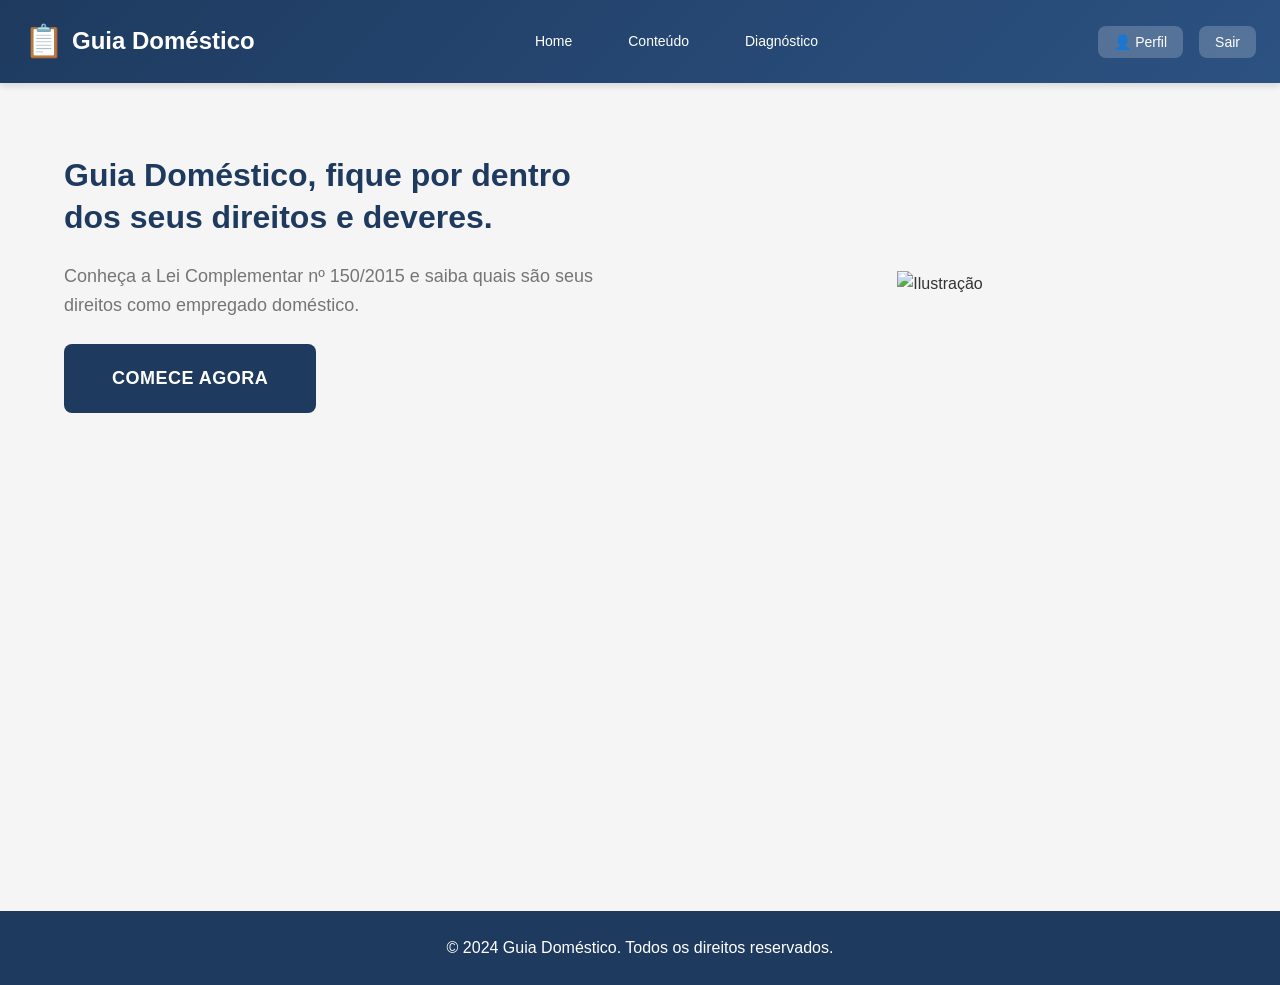
==== commit ecce232c: "Update frontend to match Figma design Design Updates: - Redesigned HTML structure with modern layout" ====
--- a/frontend/index.html
+++ b/frontend/index.html
@@ -3,1511 +3,368 @@
 <head>
     <meta charset="UTF-8">
     <meta name="viewport" content="width=device-width, initial-scale=1.0">
-    <title>GuiaDoméstico - Guia Completo para Empregados Domésticos</title>
-    <style>
-        * {
-            margin: 0;
-            padding: 0;
-            box-sizing: border-box;
-        }
-        
-        body {
-            font-family: 'Segoe UI', Tahoma, Geneva, Verdana, sans-serif;
-            background-color: #f5f5f5;
-            line-height: 1.6;
-            color: #333;
-        }
-        
-        /* CABEÇALHO */
-        header {
-            background: linear-gradient(135deg, #4682B4 0%, #2C5282 100%);
-            padding: 20px 40px;
-            color: white;
-            display: flex;
-            justify-content: space-between;
-            align-items: center;
-            box-shadow: 0 2px 10px rgba(0,0,0,0.1);
-            position: sticky;
-            top: 0;
-            z-index: 100;
-        }
-        
-        .header-left {
-            display: flex;
-            align-items: center;
-            gap: 20px;
-        }
-        
-        .header-logo {
-            font-size: 20px;
-            font-weight: bold;
-            cursor: pointer;
-        }
-        
-        .header-logo:hover {
-            opacity: 0.8;
-        }
-        
-        .header-info h2 {
-            font-size: 14px;
-            margin-bottom: 3px;
-        }
-        
-        .header-info p {
-            font-size: 11px;
-            opacity: 0.9;
-        }
-        
-        .header-right {
-            display: flex;
-            gap: 15px;
-            align-items: center;
-        }
-        
-        .header-right button {
-            background-color: rgba(255,255,255,0.2);
-            color: white;
-            border: none;
-            padding: 8px 15px;
-            border-radius: 4px;
-            cursor: pointer;
-            font-size: 12px;
-            transition: all 0.3s ease;
-        }
-        
-        .header-right button:hover {
-            background-color: rgba(255,255,255,0.3);
-        }
-        
-        /* CONTAINER */
-        .container {
-            max-width: 1200px;
-            margin: 0 auto;
-            padding: 20px;
-        }
-        
-        /* SEÇÕES */
-        .page {
-            display: none;
-            animation: fadeIn 0.3s ease;
-        }
-        
-        .page.active {
-            display: block;
-        }
-        
-        @keyframes fadeIn {
-            from { opacity: 0; }
-            to { opacity: 1; }
-        }
-        
-        /* PÁGINA DE CADASTRO */
-        .cadastro-container {
-            max-width: 450px;
-            margin: 60px auto;
-            background-color: #fff;
-            padding: 40px;
-            border-radius: 12px;
-            box-shadow: 0 10px 40px rgba(0,0,0,0.2);
-        }
-        
-        .form-title {
-            font-size: 24px;
-            font-weight: bold;
-            color: #333;
-            margin-bottom: 10px;
-            text-align: center;
-        }
-        
-        .form-subtitle {
-            color: #999;
-            font-size: 13px;
-            text-align: center;
-            margin-bottom: 30px;
-        }
-        
-        .form-group {
-            margin-bottom: 20px;
-        }
-        
-        .form-group label {
-            display: block;
-            font-weight: 600;
-            color: #333;
-            margin-bottom: 8px;
-            font-size: 14px;
-        }
-        
-        .form-group input,
-        .form-group select {
-            width: 100%;
-            padding: 12px;
-            border: 1px solid #ddd;
-            border-radius: 6px;
-            font-size: 14px;
-            transition: all 0.3s ease;
-        }
-        
-        .form-group input:focus,
-        .form-group select:focus {
-            outline: none;
-            border-color: #4682B4;
-            box-shadow: 0 0 0 3px rgba(70, 130, 180, 0.1);
-        }
-        
-        .password-group {
-            display: grid;
-            grid-template-columns: 1fr 1fr;
-            gap: 15px;
-        }
-        
-        .password-group .form-group {
-            margin-bottom: 0;
-        }
-        
-        .terms-group {
-            margin-bottom: 25px;
-            padding: 15px;
-            background-color: #f9f9f9;
-            border-radius: 6px;
-            border-left: 4px solid #4682B4;
-        }
-        
-        .checkbox-container {
-            display: flex;
-            align-items: flex-start;
-            gap: 10px;
-        }
-        
-        .checkbox-container input[type="checkbox"] {
-            width: 18px;
-            height: 18px;
-            margin-top: 2px;
-            cursor: pointer;
-            accent-color: #4682B4;
-        }
-        
-        .checkbox-label {
-            font-size: 13px;
-            color: #555;
-            line-height: 1.5;
-        }
-        
-        .btn {
-            width: 100%;
-            padding: 12px;
-            background-color: #4682B4;
-            color: white;
-            border: none;
-            border-radius: 6px;
-            font-weight: 600;
-            font-size: 15px;
-            cursor: pointer;
-            transition: all 0.3s ease;
-        }
-        
-        .btn:hover {
-            background-color: #2C5282;
-            transform: translateY(-2px);
-            box-shadow: 0 5px 15px rgba(70, 130, 180, 0.3);
-        }
-        
-        .btn:disabled {
-            background-color: #ccc;
-            cursor: not-allowed;
-            transform: none;
-        }
-        
-        .btn-secondary {
-            background-color: #f0f0f0;
-            color: #333;
-            border: 1px solid #ddd;
-            margin-top: 10px;
-        }
-        
-        .btn-secondary:hover {
-            background-color: #e0e0e0;
-        }
-        
-        /* ALERTAS */
-        .alert {
-            padding: 15px;
-            border-radius: 6px;
-            margin-bottom: 20px;
-            font-size: 13px;
-            display: none;
-        }
-        
-        .alert.show {
-            display: block;
-        }
-        
-        .alert-error {
-            background-color: #FCE4E6;
-            border-left: 4px solid #E91E63;
-            color: #E91E63;
-        }
-        
-        .alert-success {
-            background-color: #E8F5E9;
-            border-left: 4px solid #4CAF50;
-            color: #27AE60;
-        }
-        
-        /* HOME */
-        .home-container {
-            max-width: 1200px;
-            margin: 0 auto;
-        }
-        
-        .resume-section {
-            background-color: #fff;
-            padding: 30px;
-            border-radius: 8px;
-            margin-bottom: 40px;
-            box-shadow: 0 2px 8px rgba(0,0,0,0.1);
-            border-top: 4px solid #CC0000;
-        }
-        
-        .resume-title {
-            font-size: 20px;
-            font-weight: bold;
-            color: #333;
-            margin-bottom: 20px;
-        }
-        
-        .resume-grid {
-            display: grid;
-            grid-template-columns: repeat(auto-fit, minmax(200px, 1fr));
-            gap: 20px;
-        }
-        
-        .resume-item {
-            background-color: #f9f9f9;
-            padding: 15px;
-            border-radius: 6px;
-            border-left: 4px solid #4682B4;
-        }
-        
-        .resume-label {
-            font-size: 12px;
-            color: #999;
-            text-transform: uppercase;
-            font-weight: 600;
-            margin-bottom: 5px;
-        }
-        
-        .resume-value {
-            font-size: 16px;
-            font-weight: bold;
-            color: #333;
-        }
-        
-        .download-section {
-            background: linear-gradient(135deg, #27AE60 0%, #1E8449 100%);
-            color: white;
-            padding: 30px;
-            border-radius: 8px;
-            margin-bottom: 40px;
-            display: flex;
-            justify-content: space-between;
-            align-items: center;
-            box-shadow: 0 2px 8px rgba(0,0,0,0.1);
-        }
-        
-        .download-text h3 {
-            font-size: 18px;
-            margin-bottom: 8px;
-        }
-        
-        .download-text p {
-            font-size: 13px;
-            opacity: 0.9;
-        }
-        
-        .btn-download {
-            background-color: white;
-            color: #27AE60;
-            padding: 12px 30px;
-            border: none;
-            border-radius: 6px;
-            font-weight: 600;
-            cursor: pointer;
-            transition: all 0.3s ease;
-            font-size: 14px;
-        }
-        
-        .btn-download:hover {
-            transform: translateY(-2px);
-            box-shadow: 0 5px 15px rgba(0,0,0,0.2);
-        }
-        
-        .section-title {
-            font-size: 24px;
-            font-weight: bold;
-            color: #333;
-            margin-bottom: 30px;
-            padding-bottom: 15px;
-            border-bottom: 3px solid #4682B4;
-        }
-        
-        .cards-grid {
-            display: grid;
-            grid-template-columns: repeat(auto-fit, minmax(300px, 1fr));
-            gap: 25px;
-            margin-bottom: 50px;
-        }
-        
-        .card {
-            background-color: #fff;
-            border-radius: 8px;
-            overflow: hidden;
-            box-shadow: 0 2px 8px rgba(0,0,0,0.1);
-            transition: all 0.3s ease;
-            border-top: 4px solid #4682B4;
-            cursor: pointer;
-        }
-        
-        .card:hover {
-            transform: translateY(-5px);
-            box-shadow: 0 5px 20px rgba(0,0,0,0.15);
-        }
-        
-        .card-header {
-            background: linear-gradient(135deg, #4682B4 0%, #2C5282 100%);
-            color: white;
-            padding: 20px;
-            font-size: 32px;
-        }
-        
-        .card-body {
-            padding: 20px;
-        }
-        
-        .card-title {
-            font-size: 16px;
-            font-weight: bold;
-            color: #333;
-            margin-bottom: 10px;
-        }
-        
-        .card-description {
-            font-size: 13px;
-            color: #666;
-            line-height: 1.6;
-        }
-        
-        /* CONTEÚDO */
-        .content-page {
-            background-color: #fff;
-            padding: 40px;
-            border-top: 4px solid #CC0000;
-            box-shadow: 0 2px 8px rgba(0,0,0,0.1);
-            border-radius: 8px;
-        }
-        
-        .content-title {
-            font-size: 32px;
-            font-weight: bold;
-            color: #000;
-            margin-bottom: 10px;
-        }
-        
-        .content-subtitle {
-            color: #999;
-            font-size: 14px;
-            margin-bottom: 30px;
-        }
-        
-        .section {
-            margin-bottom: 30px;
-        }
-        
-        .section-heading {
-            font-size: 16px;
-            font-weight: bold;
-            color: #4682B4;
-            margin-bottom: 15px;
-        }
-        
-        .section-text {
-            color: #555;
-            line-height: 1.7;
-            margin-bottom: 15px;
-            text-align: justify;
-        }
-        
-        table {
-            width: 100%;
-            border-collapse: collapse;
-            margin: 20px 0;
-        }
-        
-        table thead {
-            background-color: #4682B4;
-            color: white;
-        }
-        
-        table th {
-            padding: 12px;
-            text-align: left;
-            font-weight: bold;
-        }
-        
-        table td {
-            padding: 10px 12px;
-            border-bottom: 1px solid #e0e0e0;
-        }
-        
-        .highlight-box {
-            background-color: #E3F2FD;
-            border-left: 4px solid #2196F3;
-            padding: 15px;
-            margin: 20px 0;
-            border-radius: 4px;
-        }
-        
-        .highlight-box strong {
-            color: #1565C0;
-        }
-        
-        ul {
-            list-style: none;
-            margin-left: 0;
-        }
-        
-        li {
-            padding: 10px 0;
-            padding-left: 25px;
-            position: relative;
-            color: #555;
-            border-bottom: 1px solid #f0f0f0;
-        }
-        
-        li::before {
-            content: "▸";
-            position: absolute;
-            left: 0;
-            color: #4682B4;
-            font-weight: bold;
-        }
-        
-        .btn-back {
-            background-color: #f0f0f0;
-            color: #333;
-            padding: 10px 20px;
-            border: none;
-            border-radius: 4px;
-            cursor: pointer;
-            font-weight: 600;
-            margin-bottom: 20px;
-            transition: all 0.3s ease;
-        }
-        
-        .btn-back:hover {
-            background-color: #e0e0e0;
-        }
-        
-        /* MODAL */
-        .modal {
-            display: none;
-            position: fixed;
-            z-index: 1000;
-            left: 0;
-            top: 0;
-            width: 100%;
-            height: 100%;
-            background-color: rgba(0,0,0,0.5);
-        }
-        
-        .modal.show {
-            display: flex;
-            align-items: center;
-            justify-content: center;
-        }
-        
-        .modal-content {
-            background-color: #fff;
-            padding: 30px;
-            border-radius: 8px;
-            max-width: 500px;
-            width: 90%;
-            box-shadow: 0 5px 20px rgba(0,0,0,0.3);
-        }
-        
-        .modal-header {
-            font-size: 20px;
-            font-weight: bold;
-            color: #333;
-            margin-bottom: 15px;
-        }
-        
-        .modal-body {
-            font-size: 14px;
-            color: #666;
-            line-height: 1.6;
-            margin-bottom: 20px;
-        }
-        
-        .modal-footer {
-            display: flex;
-            gap: 10px;
-            justify-content: flex-end;
-        }
-        
-        .btn-modal {
-            padding: 10px 20px;
-            border: none;
-            border-radius: 4px;
-            font-weight: 600;
-            cursor: pointer;
-        }
-        
-        .btn-modal-primary {
-            background-color: #4682B4;
-            color: white;
-        }
-        
-        .btn-modal-secondary {
-            background-color: #f0f0f0;
-            color: #333;
-        }
-        
-        /* RESPONSIVO */
-        @media (max-width: 768px) {
-            header {
-                flex-direction: column;
-                gap: 15px;
-            }
-            
-            .header-left {
-                flex-direction: column;
-                text-align: center;
-            }
-            
-            .download-section {
-                flex-direction: column;
-                gap: 20px;
-                text-align: center;
-            }
-            
-            .cards-grid {
-                grid-template-columns: 1fr;
-            }
-            
-            .password-group {
-                grid-template-columns: 1fr;
-            }
-            
-            .content-page {
-                padding: 20px;
-            }
-        }
-    </style>
+    <title>Guia Doméstico - Plataforma de Educação para Empregados Domésticos</title>
+    <link rel="stylesheet" href="styles.css">
 </head>
 <body>
-    <!-- CABEÇALHO -->
-    <header>
+    <!-- HEADER -->
+    <header class="header">
         <div class="header-left">
-            <div class="header-logo" onclick="mostrarPagina('home')">📊 GuiaDoméstico</div>
-            <div class="header-info" id="headerInfo" style="display: none;">
-                <h2 id="nomeUsuario">Bem-vindo!</h2>
-                <p id="emailUsuario">Seu guia de direitos</p>
+            <div class="logo">
+                <span class="logo-icon">📋</span>
+                <span class="logo-text">Guia Doméstico</span>
             </div>
         </div>
+        <nav class="nav-main">
+            <a href="#home" class="nav-link">Home</a>
+            <a href="#conteudo" class="nav-link">Conteúdo</a>
+            <a href="#diagnostico" class="nav-link">Diagnóstico</a>
+        </nav>
         <div class="header-right">
-            <button id="btnPerfil" onclick="abrirPerfil()" style="display: none;">👤 Perfil</button>
-            <button id="btnSair" onclick="logout()" style="display: none;">🚪 Sair</button>
+            <button class="btn-perfil" id="btnPerfil">👤 Perfil</button>
+            <button class="btn-sair" id="btnSair">Sair</button>
         </div>
     </header>
-    
-    <!-- CONTAINER -->
-    <div class="container">
+
+    <!-- MAIN CONTAINER -->
+    <main class="main-container">
+        
+        <!-- PÁGINA: LANDING PAGE -->
+        <section class="page active" id="landing">
+            <div class="landing-container">
+                <div class="landing-hero">
+                    <h1 class="hero-title">
+                        Guia Doméstico, fique por dentro dos seus direitos e deveres.
+                    </h1>
+                    <p class="hero-subtitle">
+                        Conheça a Lei Complementar nº 150/2015 e saiba quais são seus direitos como empregado doméstico.
+                    </p>
+                    <button class="btn-primary btn-large" id="btnComecaAgora">Comece Agora</button>
+                </div>
+                <div class="landing-image">
+                    <img src="assets/hero-illustration.svg" alt="Ilustração">
+                </div>
+            </div>
+        </section>
+
         <!-- PÁGINA: CADASTRO -->
-        <div id="cadastro" class="page active">
-            <div class="cadastro-container">
-                <div style="text-align: center; margin-bottom: 30px;">
-                    <div style="font-size: 32px; font-weight: bold; color: #4682B4; margin-bottom: 10px;">📊 GuiaDoméstico</div>
-                    <div style="color: #999; font-size: 14px;">Proteção e Conhecimento para Domésticos</div>
-                </div>
-                
-                <h1 class="form-title">Criar Conta</h1>
-                <p class="form-subtitle">Crie sua conta para acessar o GuiaDoméstico</p>
-                
-                <div class="alert alert-error" id="alertCadastroError"></div>
-                <div class="alert alert-success" id="alertCadastroSuccess"></div>
-                
-                <form onsubmit="handleCadastro(event)">
-                    <div class="form-group">
-                        <label for="cadastroNome">Nome Completo *</label>
-                        <input type="text" id="cadastroNome" placeholder="Digite seu nome completo" required>
-                    </div>
-                    
-                    <div class="form-group">
-                        <label for="cadastroEmail">Email *</label>
-                        <input type="email" id="cadastroEmail" placeholder="seu.email@exemplo.com" required>
-                    </div>
-                    
-                    <div class="password-group">
-                        <div class="form-group">
-                            <label for="cadastroSenha">Senha *</label>
-                            <input type="password" id="cadastroSenha" placeholder="Mínimo 8 caracteres" required minlength="8">
-                        </div>
-                        <div class="form-group">
-                            <label for="cadastroConfirmaSenha">Confirmar Senha *</label>
-                            <input type="password" id="cadastroConfirmaSenha" placeholder="Confirme a senha" required minlength="8">
-                        </div>
-                    </div>
-                    
-                    <div class="terms-group">
-                        <div class="checkbox-container">
-                            <input type="checkbox" id="cadastroTermos" required>
-                            <label for="cadastroTermos" class="checkbox-label">
-                                Eu concordo com os Termos de Uso e Política de Privacidade *
-                            </label>
-                        </div>
-                    </div>
-                    
-                    <button type="submit" class="btn">Criar Conta</button>
-                </form>
-            </div>
-        </div>
-        
-        <!-- PÁGINA: DIAGNÓSTICO -->
-        <div id="diagnostico" class="page">
-            <div style="max-width: 800px; margin: 0 auto; background-color: #fff; padding: 40px; border-top: 4px solid #CC0000; border-radius: 8px;">
-                <h1 class="form-title">Diagnóstico Profissional</h1>
-                <p class="form-subtitle">Informe seus dados para gerar um diagnóstico personalizado</p>
-                
-                <div class="alert alert-error" id="alertDiagnosticoError"></div>
-                
-                <form onsubmit="handleDiagnostico(event)">
-                    <div class="section">
-                        <h2 class="section-heading">👔 Dados Profissionais</h2>
-                        
-                        <div class="form-group">
-                            <label for="diagnosticoCargo">Cargo *</label>
-                            <select id="diagnosticoCargo" required onchange="mostrarCargoOutro()">
+        <section class="page" id="cadastro">
+            <div class="form-container">
+                <div class="form-card">
+                    <h2 class="form-title">Criar Conta</h2>
+                    <p class="form-subtitle">Preencha os dados abaixo para se registrar</p>
+                    
+                    <form id="formCadastro" class="form">
+                        <div class="form-group">
+                            <label for="nome">Nome Completo</label>
+                            <input type="text" id="nome" name="nome" placeholder="Seu nome completo" required>
+                        </div>
+                        
+                        <div class="form-group">
+                            <label for="email">Email</label>
+                            <input type="email" id="email" name="email" placeholder="seu@email.com" required>
+                        </div>
+                        
+                        <div class="form-group">
+                            <label for="senha">Senha</label>
+                            <input type="password" id="senha" name="senha" placeholder="Mínimo 8 caracteres" required>
+                        </div>
+                        
+                        <div class="form-group">
+                            <label for="confirmaSenha">Confirmar Senha</label>
+                            <input type="password" id="confirmaSenha" name="confirmaSenha" placeholder="Confirme sua senha" required>
+                        </div>
+                        
+                        <button type="submit" class="btn-primary btn-block">Criar Conta</button>
+                        
+                        <p class="form-footer">
+                            Já tem conta? <a href="#login" class="link-primary">Fazer Login</a>
+                        </p>
+                    </form>
+                </div>
+            </div>
+        </section>
+
+        <!-- PÁGINA: LOGIN -->
+        <section class="page" id="login">
+            <div class="form-container">
+                <div class="form-card">
+                    <h2 class="form-title">Fazer Login</h2>
+                    <p class="form-subtitle">Entre com suas credenciais</p>
+                    
+                    <form id="formLogin" class="form">
+                        <div class="form-group">
+                            <label for="emailLogin">Email</label>
+                            <input type="email" id="emailLogin" name="email" placeholder="seu@email.com" required>
+                        </div>
+                        
+                        <div class="form-group">
+                            <label for="senhaLogin">Senha</label>
+                            <input type="password" id="senhaLogin" name="senha" placeholder="Sua senha" required>
+                        </div>
+                        
+                        <button type="submit" class="btn-primary btn-block">Entrar</button>
+                        
+                        <p class="form-footer">
+                            Não tem conta? <a href="#cadastro" class="link-primary">Criar Conta</a>
+                        </p>
+                    </form>
+                </div>
+            </div>
+        </section>
+
+        <!-- PÁGINA: HOME/DASHBOARD -->
+        <section class="page" id="home">
+            <div class="dashboard-container">
+                <!-- SEÇÃO: MEU DIAGNÓSTICO -->
+                <section class="dashboard-section">
+                    <h2 class="section-title">Seu Diagnóstico</h2>
+                    <div class="diagnostico-cards">
+                        <div class="info-card">
+                            <span class="card-label">CARGO</span>
+                            <span class="card-value" id="diagCargo">-</span>
+                        </div>
+                        <div class="info-card">
+                            <span class="card-label">SALÁRIO MENSAL</span>
+                            <span class="card-value" id="diagSalario">-</span>
+                        </div>
+                        <div class="info-card">
+                            <span class="card-label">CARGA HORÁRIA MENSAL</span>
+                            <span class="card-value" id="diagCargaHoraria">-</span>
+                        </div>
+                        <div class="info-card">
+                            <span class="card-label">TEMPO DE SERVIÇO</span>
+                            <span class="card-value" id="diagTempoServico">-</span>
+                        </div>
+                        <div class="info-card">
+                            <span class="card-label">SALÁRIO POR HORA</span>
+                            <span class="card-value" id="diagSalarioHora">-</span>
+                        </div>
+                        <div class="info-card">
+                            <span class="card-label">DATA DE ADMISSÃO</span>
+                            <span class="card-value" id="diagDataAdmissao">-</span>
+                        </div>
+                    </div>
+                </section>
+
+                <!-- SEÇÃO: AÇÕES PRINCIPAIS -->
+                <section class="dashboard-section">
+                    <div class="action-box">
+                        <div class="action-icon">📊</div>
+                        <h3>Baixar Diagnóstico Completo</h3>
+                        <p>Obtenha um relatório em PDF com todas as informações personalizadas sobre seus direitos e deveres</p>
+                        <button class="btn-primary">Baixar PDF</button>
+                    </div>
+                </section>
+
+                <!-- SEÇÃO: CONTEÚDOS DISPONÍVEIS -->
+                <section class="dashboard-section">
+                    <h2 class="section-title">Conteúdos Disponíveis</h2>
+                    <div class="content-grid">
+                        <div class="content-card">
+                            <div class="card-icon">⚖️</div>
+                            <h3>Lei do Emprego Doméstico</h3>
+                            <p>Conheça os principais pontos da Lei Complementar nº 150/2015</p>
+                            <button class="btn-secondary">Acessar</button>
+                        </div>
+                        
+                        <div class="content-card">
+                            <div class="card-icon">🏥</div>
+                            <h3>Afastamento e Licenças</h3>
+                            <p>Entenda os tipos de afastamento e como dar entrada</p>
+                            <button class="btn-secondary">Acessar</button>
+                        </div>
+                        
+                        <div class="content-card">
+                            <div class="card-icon">💼</div>
+                            <h3>Cargo e Detalhamento</h3>
+                            <p>Saiba quais são suas funções e responsabilidades</p>
+                            <button class="btn-secondary">Acessar</button>
+                        </div>
+                        
+                        <div class="content-card">
+                            <div class="card-icon">📋</div>
+                            <h3>Demissão ou Pedido</h3>
+                            <p>Entenda as diferenças entre demissão e pedido de demissão</p>
+                            <button class="btn-secondary">Acessar</button>
+                        </div>
+                        
+                        <div class="content-card">
+                            <div class="card-icon">🏖️</div>
+                            <h3>Férias e 13º Salário</h3>
+                            <p>Saiba como são calculados seus direitos</p>
+                            <button class="btn-secondary">Acessar</button>
+                        </div>
+                        
+                        <div class="content-card">
+                            <div class="card-icon">🏦</div>
+                            <h3>INSS e FGTS</h3>
+                            <p>Conheça seus direitos e benefícios previdenciários</p>
+                            <button class="btn-secondary">Acessar</button>
+                        </div>
+                        
+                        <div class="content-card">
+                            <div class="card-icon">💰</div>
+                            <h3>Pagamentos e Descontos</h3>
+                            <p>Entenda como funciona sua folha de pagamento</p>
+                            <button class="btn-secondary">Acessar</button>
+                        </div>
+                    </div>
+                </section>
+            </div>
+        </section>
+
+        <!-- PÁGINA: GERAR DIAGNÓSTICO -->
+        <section class="page" id="diagnostico">
+            <div class="form-container">
+                <div class="form-card">
+                    <h2 class="form-title">Gerar Diagnóstico</h2>
+                    <p class="form-subtitle">Preencha os dados abaixo para gerar seu diagnóstico personalizado</p>
+                    
+                    <form id="formDiagnostico" class="form">
+                        <div class="form-group">
+                            <label for="cargo">Cargo</label>
+                            <select id="cargo" name="cargo" required>
                                 <option value="">Selecione seu cargo</option>
-                                <option value="domestica">Empregada Doméstica</option>
-                                <option value="baba">Babá</option>
-                                <option value="cozinheira">Cozinheira</option>
-                                <option value="faxineira">Faxineira</option>
-                                <option value="cuidadora">Cuidadora de Idosos</option>
-                                <option value="motorista">Motorista</option>
-                                <option value="jardineiro">Jardineiro</option>
-                                <option value="porteiro">Porteiro</option>
-                                <option value="vigia">Vigia/Segurança</option>
-                                <option value="outro">Outro</option>
+                                <option value="1">Faxineira</option>
+                                <option value="2">Cozinheira</option>
+                                <option value="3">Babá</option>
+                                <option value="4">Diarista</option>
+                                <option value="5">Empregada Doméstica</option>
                             </select>
                         </div>
                         
-                        <div class="form-group" id="cargoOutroGroup" style="display: none;">
-                            <label for="diagnosticoCargoOutro">Se outro, especifique:</label>
-                            <input type="text" id="diagnosticoCargoOutro" placeholder="Digite seu cargo">
-                        </div>
-                        
-                        <div style="display: grid; grid-template-columns: 1fr 1fr; gap: 20px;">
-                            <div class="form-group">
-                                <label for="diagnosticoSalario">Salário Mensal (R$) *</label>
-                                <input type="number" id="diagnosticoSalario" placeholder="Ex: 1200.00" step="0.01" min="0" required>
-                            </div>
-                            <div class="form-group">
-                                <label for="diagnosticoDataAdmissao">Data de Admissão *</label>
-                                <input type="date" id="diagnosticoDataAdmissao" required>
-                            </div>
-                        </div>
-                    </div>
-                    
-                    <div class="section">
-                        <h2 class="section-heading">⏰ Jornada de Trabalho</h2>
-                        
-                        <div style="display: grid; grid-template-columns: 1fr 1fr; gap: 20px;">
-                            <div class="form-group">
-                                <label for="diagnosticoHorasDia">Horas de Trabalho por Dia *</label>
-                                <input type="number" id="diagnosticoHorasDia" placeholder="Ex: 8" step="0.5" min="0" max="12" required>
-                            </div>
-                            <div class="form-group">
-                                <label for="diagnosticoDiasSemana">Dias de Trabalho por Semana *</label>
-                                <input type="number" id="diagnosticoDiasSemana" placeholder="Ex: 5" step="1" min="1" max="7" required>
-                            </div>
-                        </div>
-                        
-                        <div class="highlight-box">
-                            <strong>💡 Informação:</strong> Com base em seus dados, calcularemos sua carga horária mensal e outros valores importantes.
-                        </div>
-                    </div>
-                    
-                    <button type="submit" class="btn">Gerar Diagnóstico</button>
-                    <button type="button" class="btn btn-secondary" onclick="logout()">Cancelar</button>
-                </form>
-            </div>
-        </div>
-        
-        <!-- PÁGINA: HOME -->
-        <div id="home" class="page">
-            <div class="home-container">
-                <div class="resume-section" id="resumeSection" style="display: none;">
-                    <div class="resume-title">📋 Seu Diagnóstico</div>
-                    <div class="resume-grid">
-                        <div class="resume-item">
-                            <div class="resume-label">Cargo</div>
-                            <div class="resume-value" id="resumeCargo">-</div>
-                        </div>
-                        <div class="resume-item">
-                            <div class="resume-label">Salário Mensal</div>
-                            <div class="resume-value" id="resumeSalario">-</div>
-                        </div>
-                        <div class="resume-item">
-                            <div class="resume-label">Carga Horária Mensal</div>
-                            <div class="resume-value" id="resumeCargaHoraria">-</div>
-                        </div>
-                        <div class="resume-item">
-                            <div class="resume-label">Tempo de Serviço</div>
-                            <div class="resume-value" id="resumeTempoServico">-</div>
-                        </div>
-                        <div class="resume-item">
-                            <div class="resume-label">Salário Hora</div>
-                            <div class="resume-value" id="resumeSalarioHora">-</div>
-                        </div>
-                        <div class="resume-item">
-                            <div class="resume-label">Data de Admissão</div>
-                            <div class="resume-value" id="resumeDataAdmissao">-</div>
-                        </div>
-                    </div>
-                </div>
-                
-                <div class="download-section" id="downloadSection" style="display: none;">
-                    <div class="download-text">
-                        <h3>📥 Baixar Diagnóstico Completo</h3>
-                        <p>Obtenha um relatório em PDF com todas as informações personalizadas</p>
-                    </div>
-                    <button class="btn-download" onclick="downloadDiagnosticoPDF()">Baixar PDF</button>
-                </div>
-                
-                <h2 class="section-title">📚 Conteúdos Disponíveis</h2>
-                
-                <div class="cards-grid">
-                    <div class="card" onclick="mostrarPagina('lei')">
-                        <div class="card-header">⚖️</div>
-                        <div class="card-body">
-                            <div class="card-title">Lei do Emprego Doméstico</div>
-                            <div class="card-description">Conheça os principais pontos da Lei Complementar nº 150/2015</div>
-                        </div>
-                    </div>
-                    
-                    <div class="card" onclick="mostrarPagina('ferias')">
-                        <div class="card-header">🏖️</div>
-                        <div class="card-body">
-                            <div class="card-title">Férias e 13º Salário</div>
-                            <div class="card-description">Entenda cálculos, prazos e direitos especiais</div>
-                        </div>
-                    </div>
-                    
-                    <div class="card" onclick="mostrarPagina('rescisao')">
-                        <div class="card-header">📄</div>
-                        <div class="card-body">
-                            <div class="card-title">Rescisão e Demissão</div>
-                            <div class="card-description">Saiba como funciona em diferentes situações</div>
-                        </div>
-                    </div>
-                    
-                    <div class="card" onclick="mostrarPagina('inss')">
-                        <div class="card-header">💳</div>
-                        <div class="card-body">
-                            <div class="card-title">INSS e FGTS</div>
-                            <div class="card-description">Compreenda benefícios e como consultar</div>
-                        </div>
-                    </div>
-                    
-                    <div class="card" onclick="mostrarPagina('afastamentos')">
-                        <div class="card-header">🏥</div>
-                        <div class="card-body">
-                            <div class="card-title">Afastamentos e Licenças</div>
-                            <div class="card-description">Conheça direitos previdenciários</div>
-                        </div>
-                    </div>
-                    
-                    <div class="card" onclick="mostrarPagina('pagamentos')">
-                        <div class="card-header">💰</div>
-                        <div class="card-body">
-                            <div class="card-title">Pagamentos e Descontos</div>
-                            <div class="card-description">Entenda cálculos e descontos permitidos</div>
-                        </div>
-                    </div>
-                </div>
-            </div>
-        </div>
-        
-        <!-- PÁGINA: LEI DO EMPREGO DOMÉSTICO -->
-        <div id="lei" class="page">
-            <div class="content-page">
-                <button class="btn-back" onclick="mostrarPagina('home')">← Voltar</button>
-                <h1 class="content-title">Lei do Emprego Doméstico</h1>
-                
-                <div class="section">
-                    <h2 class="section-heading">📋 Visão Geral da LC 150/2015</h2>
-                    <p class="section-text">
-                        A Lei Complementar nº 150, de 1º de junho de 2015, representou um marco histórico ao regulamentar a Emenda Constitucional nº 72/2013 (conhecida como PEC das Domésticas). Esta legislação equiparou os direitos dos empregados domésticos aos demais trabalhadores urbanos e rurais, instituindo o regime unificado de pagamento de tributos e contribuições (Simples Doméstico) e estabelecendo regras claras para a jornada de trabalho e benefícios previdenciários.
-                    </p>
-                </div>
-                
-                <div class="section">
-                    <h2 class="section-heading">🛡️ Direitos e Deveres Básicos</h2>
-                    <p class="section-text">A lei garante aos empregados domésticos:</p>
-                    <ul>
-                        <li><strong>Registro Formal:</strong> Anotação na Carteira de Trabalho (CTPS) desde o primeiro dia de serviço</li>
-                        <li><strong>Salário Mínimo:</strong> Remuneração não inferior ao salário mínimo federal ou ao piso regional</li>
-                        <li><strong>Jornada de Trabalho:</strong> Limite de 44 horas semanais e 8 horas diárias, com pagamento de horas extras</li>
-                        <li><strong>Descanso Semanal:</strong> Direito a um dia de descanso semanal remunerado, preferencialmente domingo</li>
-                        <li><strong>Férias:</strong> 30 dias de férias anuais (ou proporcional para jornada parcial)</li>
-                        <li><strong>13º Salário:</strong> Direito a gratificação natalina</li>
-                        <li><strong>FGTS:</strong> Depósito de 8% do salário em conta vinculada</li>
-                        <li><strong>INSS:</strong> Contribuição para previdência social</li>
-                    </ul>
-                </div>
-                
-                <div class="section">
-                    <h2 class="section-heading">💼 A Importância do eSocial</h2>
-                    <p class="section-text">
-                        O eSocial é o sistema unificado para cumprimento das obrigações trabalhistas, previdenciárias e fiscais. Através da Guia DAE (Documento de Arrecadação do eSocial), o empregador recolhe em um único boleto:
-                    </p>
-                    <table>
-                        <thead>
-                            <tr>
-                                <th>Componente</th>
-                                <th>Percentual</th>
-                                <th>Descrição</th>
-                            </tr>
-                        </thead>
-                        <tbody>
-                            <tr>
-                                <td>FGTS (8% do salário)</td>
-                                <td>8%</td>
-                                <td>Fundo de Garantia do Tempo de Serviço</td>
-                            </tr>
-                            <tr>
-                                <td>INSS Empregador (8%)</td>
-                                <td>8%</td>
-                                <td>Contribuição do empregador</td>
-                            </tr>
-                            <tr>
-                                <td>Reserva para Rescisão (3,2%)</td>
-                                <td>3,2%</td>
-                                <td>Provisão para rescisão do contrato</td>
-                            </tr>
-                            <tr>
-                                <td>Seguro Contra Acidentes (0,8%)</td>
-                                <td>0,8%</td>
-                                <td>Proteção contra acidentes de trabalho</td>
-                            </tr>
-                        </tbody>
-                    </table>
-                    <div class="highlight-box">
-                        <strong>⚠️ ATENÇÃO:</strong> O não pagamento da guia DAE pode acarretar multas e ações trabalhistas.
-                    </div>
-                </div>
-            </div>
-        </div>
-        
-        <!-- PÁGINA: FÉRIAS E 13º -->
-        <div id="ferias" class="page">
-            <div class="content-page">
-                <button class="btn-back" onclick="mostrarPagina('home')">← Voltar</button>
-                <h1 class="content-title">Férias e 13º Salário</h1>
-                
-                <div class="section">
-                    <h2 class="section-heading">🏖️ Férias</h2>
-                    <p class="section-text">
-                        As férias são um direito fundamental do empregado doméstico. Você tem direito a 30 dias de férias remuneradas por ano de trabalho (ou proporcional se trabalha com jornada parcial).
-                    </p>
-                    <h3 style="font-weight: bold; margin: 15px 0;">Como Calcular:</h3>
-                    <ul>
-                        <li><strong>Jornada Integral (44h/semana):</strong> 30 dias de férias</li>
-                        <li><strong>Jornada Parcial:</strong> Dias proporcionais (exemplo: 22h/semana = 15 dias)</li>
-                        <li><strong>Valor:</strong> Mesmo valor do salário normal + 1/3 adicional</li>
-                    </ul>
-                    <h3 style="font-weight: bold; margin: 15px 0;">Prazos Importantes:</h3>
-                    <ul>
-                        <li><strong>Aviso:</strong> O patrão deve avisar com antecedência (por escrito)</li>
-                        <li><strong>Pagamento:</strong> Até 2 dias antes do início das férias</li>
-                        <li><strong>Período para tirar:</strong> Até 12 meses após vencer</li>
-                        <li><strong>Dobro após 12 meses:</strong> Se não tirar, recebe em dobro</li>
-                    </ul>
-                    <h3 style="font-weight: bold; margin: 15px 0;">Afastamentos e Licenças:</h3>
-                    <ul>
-                        <li>Se afastado: perde os avos do período afastado</li>
-                        <li>Se afastado por mais de 6 meses: perde o período em aberto (mas mantém os já vencidos)</li>
-                    </ul>
-                </div>
-                
-                <div class="section">
-                    <h2 class="section-heading">🎁 13º Salário</h2>
-                    <p class="section-text">
-                        O 13º salário (gratificação natalina) é uma renda extra que você recebe uma vez por ano, geralmente dividida em duas parcelas.
-                    </p>
-                    <h3 style="font-weight: bold; margin: 15px 0;">Como Calcular:</h3>
-                    <ul>
-                        <li><strong>Fórmula:</strong> Salário ÷ 12 × Meses trabalhados</li>
-                        <li><strong>Exemplo:</strong> R$ 1.200 ÷ 12 × 12 = R$ 1.200</li>
-                    </ul>
-                    <h3 style="font-weight: bold; margin: 15px 0;">Prazos de Pagamento:</h3>
-                    <ul>
-                        <li><strong>1ª Parcela:</strong> Até 30 de novembro</li>
-                        <li><strong>2ª Parcela:</strong> Até 20 de dezembro</li>
-                    </ul>
-                </div>
-            </div>
-        </div>
-        
-        <!-- PÁGINA: RESCISÃO E DEMISSÃO -->
-        <div id="rescisao" class="page">
-            <div class="content-page">
-                <button class="btn-back" onclick="mostrarPagina('home')">← Voltar</button>
-                <h1 class="content-title">Rescisão e Demissão</h1>
-                
-                <div class="section">
-                    <h2 class="section-heading">📄 Você Pede Demissão</h2>
-                    <h3 style="font-weight: bold; margin: 15px 0;">Durante o Período de Experiência:</h3>
-                    <ul>
-                        <li><strong>Multa:</strong> 50% do valor dos dias restantes até o final do contrato</li>
-                        <li><strong>Dica:</strong> Peça no dia exato do término para não ter desconto</li>
-                        <li><strong>Recebe:</strong> Dias trabalhados, férias vencidas, 13º proporcional, horas extras</li>
-                    </ul>
-                    <h3 style="font-weight: bold; margin: 15px 0;">Após o Período de Experiência:</h3>
-                    <ul>
-                        <li><strong>Aviso Prévio:</strong> 30 dias (faça uma carta em duas vias)</li>
-                        <li><strong>Recebe:</strong> Dias trabalhados, férias, 13º proporcional, horas extras</li>
-                        <li><strong>FGTS:</strong> NÃO pode sacar</li>
-                        <li><strong>Seguro Desemprego:</strong> NÃO tem direito</li>
-                    </ul>
-                </div>
-                
-                <div class="section">
-                    <h2 class="section-heading">🚫 Demissão pelo Patrão</h2>
-                    <h3 style="font-weight: bold; margin: 15px 0;">Sem Justa Causa:</h3>
-                    <ul>
-                        <li><strong>Aviso Prévio:</strong> 30 dias + 3 dias a cada ano completo</li>
-                        <li><strong>Pode ser:</strong> Trabalhado ou indenizado (pago junto)</li>
-                        <li><strong>FGTS:</strong> Pode sacar</li>
-                        <li><strong>Seguro Desemprego:</strong> Tem direito</li>
-                    </ul>
-                    <h3 style="font-weight: bold; margin: 15px 0;">Por Justa Causa:</h3>
-                    <ul>
-                        <li><strong>Exemplos:</strong> Roubo, desídia, abandono (30 dias sem justificar)</li>
-                        <li><strong>Recebe:</strong> Apenas dias trabalhados e férias vencidas</li>
-                        <li><strong>FGTS:</strong> NÃO pode sacar</li>
-                        <li><strong>Seguro Desemprego:</strong> NÃO tem direito</li>
-                    </ul>
-                </div>
-                
-                <div class="section">
-                    <h2 class="section-heading">🤝 Comum Acordo</h2>
-                    <ul>
-                        <li><strong>Aviso Prévio:</strong> 50% trabalhado ou 50% pago</li>
-                        <li><strong>FGTS:</strong> Pode sacar 80% + 20% multa</li>
-                        <li><strong>Seguro Desemprego:</strong> NÃO tem direito</li>
-                    </ul>
-                </div>
-                
-                <div class="highlight-box">
-                    <strong>⏰ Importante:</strong> O patrão tem 10 dias corridos para pagar o acerto (termo de rescisão) e depositar o FGTS.
-                </div>
-            </div>
-        </div>
-        
-        <!-- PÁGINA: INSS E FGTS -->
-        <div id="inss" class="page">
-            <div class="content-page">
-                <button class="btn-back" onclick="mostrarPagina('home')">← Voltar</button>
-                <h1 class="content-title">INSS e FGTS</h1>
-                
-                <div class="section">
-                    <h2 class="section-heading">💳 INSS (Instituto Nacional de Seguro Social)</h2>
-                    <p class="section-text">
-                        O INSS é o sistema de previdência social que garante proteção em caso de doença, invalidez, velhice e morte.
-                    </p>
-                    <h3 style="font-weight: bold; margin: 15px 0;">Percentuais:</h3>
-                    <ul>
-                        <li><strong>Você desconta:</strong> 8% do seu salário</li>
-                        <li><strong>Patrão desconta:</strong> 8% do seu salário</li>
-                    </ul>
-                    <h3 style="font-weight: bold; margin: 15px 0;">Benefícios:</h3>
-                    <ul>
-                        <li>Auxílio-doença (a partir do 1º dia para domésticos)</li>
-                        <li>Aposentadoria por tempo de contribuição</li>
-                        <li>Aposentadoria por idade</li>
-                        <li>Pensão por morte</li>
-                        <li>Salário-maternidade</li>
-                    </ul>
-                    <h3 style="font-weight: bold; margin: 15px 0;">Como Consultar:</h3>
-                    <ul>
-                        <li>Disque 135 (telefone)</li>
-                        <li>Meu INSS (aplicativo)</li>
-                        <li>Presencialmente na agência do INSS</li>
-                    </ul>
-                </div>
-                
-                <div class="section">
-                    <h2 class="section-heading">🏦 FGTS (Fundo de Garantia do Tempo de Serviço)</h2>
-                    <p class="section-text">
-                        O FGTS é uma poupança que o patrão deposita em sua conta para protegê-lo em caso de demissão.
-                    </p>
-                    <h3 style="font-weight: bold; margin: 15px 0;">Percentual:</h3>
-                    <ul>
-                        <li><strong>Patrão deposita:</strong> 8% do seu salário</li>
-                        <li><strong>Você NÃO desconta:</strong> O patrão é quem paga</li>
-                    </ul>
-                    <h3 style="font-weight: bold; margin: 15px 0;">Quando Pode Sacar:</h3>
-                    <ul>
-                        <li>Demissão sem justa causa</li>
-                        <li>Comum acordo</li>
-                        <li>Compra de imóvel</li>
-                        <li>Doença grave</li>
-                        <li>Aposentadoria</li>
-                    </ul>
-                    <h3 style="font-weight: bold; margin: 15px 0;">Como Consultar:</h3>
-                    <ul>
-                        <li>App FGTS</li>
-                        <li>Portal da Caixa</li>
-                        <li>Agência Caixa Econômica</li>
-                    </ul>
-                </div>
-                
-                <table>
-                    <thead>
-                        <tr>
-                            <th>Aspecto</th>
-                            <th>INSS</th>
-                            <th>FGTS</th>
-                        </tr>
-                    </thead>
-                    <tbody>
-                        <tr>
-                            <td><strong>O que é</strong></td>
-                            <td>Previdência social</td>
-                            <td>Poupança para demissão</td>
-                        </tr>
-                        <tr>
-                            <td><strong>Você desconta</strong></td>
-                            <td>8%</td>
-                            <td>0% (patrão paga)</td>
-                        </tr>
-                        <tr>
-                            <td><strong>Patrão desconta</strong></td>
-                            <td>8%</td>
-                            <td>8%</td>
-                        </tr>
-                        <tr>
-                            <td><strong>Quando saca</strong></td>
-                            <td>Benefícios</td>
-                            <td>Demissão, compra imóvel, etc</td>
-                        </tr>
-                    </tbody>
-                </table>
-            </div>
-        </div>
-        
-        <!-- PÁGINA: AFASTAMENTOS E LICENÇAS -->
-        <div id="afastamentos" class="page">
-            <div class="content-page">
-                <button class="btn-back" onclick="mostrarPagina('home')">← Voltar</button>
-                <h1 class="content-title">Afastamentos e Licenças</h1>
-                
-                <div class="section">
-                    <h2 class="section-heading">🏥 Auxílio-Doença</h2>
-                    <p class="section-text">
-                        Se você fica doente e não consegue trabalhar, tem direito ao auxílio-doença. Para empregados domésticos, o benefício começa no 1º dia de afastamento (não no 16º como em outras categorias).
-                    </p>
-                    <h3 style="font-weight: bold; margin: 15px 0;">Como Solicitar:</h3>
-                    <ul>
-                        <li>Disque 135</li>
-                        <li>Aplicativo Meu INSS</li>
-                        <li>Presencialmente no INSS</li>
-                    </ul>
-                    <h3 style="font-weight: bold; margin: 15px 0;">Documentos Necessários:</h3>
-                    <ul>
-                        <li>Atestado médico</li>
-                        <li>CPF</li>
-                        <li>Comprovante de contribuição ao INSS</li>
-                    </ul>
-                </div>
-                
-                <div class="section">
-                    <h2 class="section-heading">👶 Salário-Maternidade</h2>
-                    <p class="section-text">
-                        Mulheres gestantes têm direito a 120 dias de licença remunerada (4 meses) com proteção de emprego.
-                    </p>
-                    <h3 style="font-weight: bold; margin: 15px 0;">Direitos:</h3>
-                    <ul>
-                        <li>Estabilidade no emprego durante a gravidez e 5 meses após o parto</li>
-                        <li>Recebimento integral do salário</li>
-                        <li>Manutenção do FGTS e INSS</li>
-                    </ul>
-                </div>
-                
-                <div class="section">
-                    <h2 class="section-heading">👴 Aposentadoria</h2>
-                    <p class="section-text">
-                        Você pode se aposentar por tempo de contribuição ou por idade.
-                    </p>
-                    <h3 style="font-weight: bold; margin: 15px 0;">Requisitos:</h3>
-                    <ul>
-                        <li><strong>Homem:</strong> 35 anos de contribuição</li>
-                        <li><strong>Mulher:</strong> 30 anos de contribuição</li>
-                        <li><strong>Idade:</strong> 62 anos (mulher) ou 65 anos (homem)</li>
-                    </ul>
-                </div>
-                
-                <div class="highlight-box">
-                    <strong>💡 Importante:</strong> Sempre guarde seus comprovantes de contribuição e consulte seu histórico no INSS regularmente.
-                </div>
-            </div>
-        </div>
-        
-        <!-- PÁGINA: PAGAMENTOS E DESCONTOS -->
-        <div id="pagamentos" class="page">
-            <div class="content-page">
-                <button class="btn-back" onclick="mostrarPagina('home')">← Voltar</button>
-                <h1 class="content-title">Pagamentos e Descontos da Folha</h1>
-                
-                <div class="section">
-                    <h2 class="section-heading">💰 Demonstrativo de Pagamento</h2>
-                    <p class="section-text">
-                        Sua folha de pagamento é composta por valores que você recebe (adicionais, horas extras) e descontos permitidos por lei.
-                    </p>
-                </div>
-                
-                <div class="section">
-                    <h2 class="section-heading">📊 Valores Base</h2>
-                    <table>
-                        <thead>
-                            <tr>
-                                <th>Componente</th>
-                                <th>Fórmula</th>
-                                <th>Descrição</th>
-                            </tr>
-                        </thead>
-                        <tbody>
-                            <tr>
-                                <td><strong>Salário Hora</strong></td>
-                                <td>Salário ÷ Carga Mensal</td>
-                                <td>Valor que você ganha por hora</td>
-                            </tr>
-                            <tr>
-                                <td><strong>Dia de Trabalho</strong></td>
-                                <td>Salário ÷ 30 dias</td>
-                                <td>Valor que você ganha por dia</td>
-                            </tr>
-                        </tbody>
-                    </table>
-                </div>
-                
-                <div class="section">
-                    <h2 class="section-heading">➕ Adicionais e Horas Extras</h2>
-                    <table>
-                        <thead>
-                            <tr>
-                                <th>Tipo</th>
-                                <th>Fórmula</th>
-                                <th>Quando Ocorre</th>
-                            </tr>
-                        </thead>
-                        <tbody>
-                            <tr>
-                                <td><strong>Adicional Noturno</strong></td>
-                                <td>Salário Hora × 20%</td>
-                                <td>Trabalho entre 22h e 5h</td>
-                            </tr>
-                            <tr>
-                                <td><strong>Hora Extra 50%</strong></td>
-                                <td>Salário Hora × 1,5</td>
-                                <td>Segunda a sábado</td>
-                            </tr>
-                            <tr>
-                                <td><strong>Hora Extra 100%</strong></td>
-                                <td>Salário Hora × 2</td>
-                                <td>Domingo e feriados</td>
-                            </tr>
-                        </tbody>
-                    </table>
-                </div>
-                
-                <div class="section">
-                    <h2 class="section-heading">➖ Descontos Permitidos</h2>
-                    <ul>
-                        <li><strong>Atrasos/Saídas Antecipadas:</strong> Salário Hora × Horas</li>
-                        <li><strong>Faltas:</strong> Dia de Trabalho × Dias Faltados</li>
-                        <li><strong>INSS:</strong> 8% do salário</li>
-                        <li><strong>IRRF:</strong> Imposto de Renda (se aplicável)</li>
-                    </ul>
-                    <div class="highlight-box">
-                        <strong>⚠️ Proibido descontar:</strong> Uniforme, ferramentas, danos causados, alimentação, aluguel, etc.
-                    </div>
-                </div>
-            </div>
-        </div>
-    </div>
-    
-    <!-- MODAL PERFIL -->
-    <div class="modal" id="modalPerfil">
-        <div class="modal-content">
-            <div class="modal-header">👤 Seu Perfil</div>
-            <div class="modal-body">
-                <p><strong>Nome:</strong> <span id="perfilNome">-</span></p>
-                <p><strong>Email:</strong> <span id="perfilEmail">-</span></p>
-                <p><strong>Data de Cadastro:</strong> <span id="perfilDataCadastro">-</span></p>
-                <p><strong>Último Diagnóstico:</strong> <span id="perfilDataDiagnostico">-</span></p>
-            </div>
-            <div class="modal-footer">
-                <button class="btn-modal btn-modal-secondary" onclick="fecharModal('modalPerfil')">Fechar</button>
-            </div>
-        </div>
-    </div>
-    
-    <script>
-        // Inicializar
-        window.addEventListener('load', function() {
-            verificarLogin();
-        });
-        
-        function verificarLogin() {
-            const usuario = JSON.parse(localStorage.getItem('usuarioDomestico') || '{}');
-            if (usuario.nome) {
-                mostrarPagina('home');
-                atualizarHeader(usuario);
-                carregarResumo();
-            } else {
-                mostrarPagina('cadastro');
-            }
-        }
-        
-        function atualizarHeader(usuario) {
-            document.getElementById('headerInfo').style.display = 'block';
-            document.getElementById('nomeUsuario').textContent = usuario.nome;
-            document.getElementById('emailUsuario').textContent = usuario.email;
-            document.getElementById('btnPerfil').style.display = 'inline-block';
-            document.getElementById('btnSair').style.display = 'inline-block';
-        }
-        
-        function carregarResumo() {
-            const diagnostico = JSON.parse(localStorage.getItem('diagnosticoDomestico') || '{}');
-            if (diagnostico.cargo) {
-                document.getElementById('resumeSection').style.display = 'block';
-                document.getElementById('downloadSection').style.display = 'flex';
-                
-                document.getElementById('resumeCargo').textContent = diagnostico.cargo;
-                document.getElementById('resumeSalario').textContent = 'R$ ' + diagnostico.salario.toFixed(2).replace('.', ',');
-                document.getElementById('resumeCargaHoraria').textContent = diagnostico.cargaHorariaMenusal + ' h/mês';
-                document.getElementById('resumeTempoServico').textContent = diagnostico.tempoAnos + ' ano(s) e ' + (diagnostico.tempoMeses % 12) + ' mês(es)';
-                document.getElementById('resumeSalarioHora').textContent = 'R$ ' + diagnostico.salarioHora.toFixed(2).replace('.', ',');
-                document.getElementById('resumeDataAdmissao').textContent = diagnostico.dataAdmissao;
-            }
-        }
-        
-        function mostrarPagina(pagina) {
-            document.querySelectorAll('.page').forEach(p => p.classList.remove('active'));
-            document.getElementById(pagina).classList.add('active');
-            window.scrollTo(0, 0);
-        }
-        
-        function handleCadastro(event) {
-            event.preventDefault();
-            
-            const nome = document.getElementById('cadastroNome').value.trim();
-            const email = document.getElementById('cadastroEmail').value.trim();
-            const senha = document.getElementById('cadastroSenha').value;
-            const confirmaSenha = document.getElementById('cadastroConfirmaSenha').value;
-            const termos = document.getElementById('cadastroTermos').checked;
-            
-            document.getElementById('alertCadastroError').classList.remove('show');
-            
-            if (nome.length < 3) {
-                mostrarErro('alertCadastroError', 'Nome deve ter pelo menos 3 caracteres.');
-                return;
-            }
-            
-            if (senha !== confirmaSenha) {
-                mostrarErro('alertCadastroError', 'As senhas não coincidem.');
-                return;
-            }
-            
-            if (!termos) {
-                mostrarErro('alertCadastroError', 'Você deve aceitar os termos.');
-                return;
-            }
-            
-            const usuario = {
-                nome: nome,
-                email: email,
-                dataCadastro: new Date().toLocaleDateString('pt-BR')
-            };
-            
-            localStorage.setItem('usuarioDomestico', JSON.stringify(usuario));
-            atualizarHeader(usuario);
-            mostrarPagina('diagnostico');
-        }
-        
-        function handleDiagnostico(event) {
-            event.preventDefault();
-            
-            const cargo = document.getElementById('diagnosticoCargo').value;
-            const cargoOutro = document.getElementById('diagnosticoCargoOutro').value;
-            const salario = parseFloat(document.getElementById('diagnosticoSalario').value);
-            const dataAdmissao = document.getElementById('diagnosticoDataAdmissao').value;
-            const horasDia = parseFloat(document.getElementById('diagnosticoHorasDia').value);
-            const diasSemana = parseInt(document.getElementById('diagnosticoDiasSemana').value);
-            
-            document.getElementById('alertDiagnosticoError').classList.remove('show');
-            
-            if (!cargo) {
-                mostrarErro('alertDiagnosticoError', 'Selecione um cargo.');
-                return;
-            }
-            
-            if (cargo === 'outro' && !cargoOutro.trim()) {
-                mostrarErro('alertDiagnosticoError', 'Especifique seu cargo.');
-                return;
-            }
-            
-            const cargaHorariaSemanal = horasDia * diasSemana;
-            const cargaHorariaMenusal = cargaHorariaSemanal * 5;
-            const salarioHora = salario / cargaHorariaMenusal;
-            const diaTrabalho = salario / 30;
-            
-            const hoje = new Date();
-            const admissao = new Date(dataAdmissao);
-            const tempoMeses = (hoje.getFullYear() - admissao.getFullYear()) * 12 + 
-                               (hoje.getMonth() - admissao.getMonth());
-            const tempoAnos = Math.floor(tempoMeses / 12);
-            
-            const diagnostico = {
-                cargo: cargo === 'outro' ? cargoOutro : cargo,
-                salario: salario,
-                dataAdmissao: dataAdmissao,
-                horasDia: horasDia,
-                diasSemana: diasSemana,
-                cargaHorariaSemanal: cargaHorariaSemanal,
-                cargaHorariaMenusal: cargaHorariaMenusal,
-                salarioHora: salarioHora,
-                diaTrabalho: diaTrabalho,
-                tempoMeses: tempoMeses,
-                tempoAnos: tempoAnos,
-                dataDiagnostico: new Date().toLocaleDateString('pt-BR')
-            };
-            
-            localStorage.setItem('diagnosticoDomestico', JSON.stringify(diagnostico));
-            carregarResumo();
-            mostrarPagina('home');
-        }
-        
-        function mostrarCargoOutro() {
-            const cargo = document.getElementById('diagnosticoCargo').value;
-            const grupo = document.getElementById('cargoOutroGroup');
-            if (cargo === 'outro') {
-                grupo.style.display = 'block';
-            } else {
-                grupo.style.display = 'none';
-            }
-        }
-        
-        function mostrarErro(elementId, mensagem) {
-            const alert = document.getElementById(elementId);
-            alert.textContent = mensagem;
-            alert.classList.add('show');
-            window.scrollTo(0, 0);
-        }
-        
-        function abrirPerfil() {
-            const usuario = JSON.parse(localStorage.getItem('usuarioDomestico') || '{}');
-            const diagnostico = JSON.parse(localStorage.getItem('diagnosticoDomestico') || '{}');
-            
-            document.getElementById('perfilNome').textContent = usuario.nome || '-';
-            document.getElementById('perfilEmail').textContent = usuario.email || '-';
-            document.getElementById('perfilDataCadastro').textContent = usuario.dataCadastro || '-';
-            document.getElementById('perfilDataDiagnostico').textContent = diagnostico.dataDiagnostico || '-';
-            
-            document.getElementById('modalPerfil').classList.add('show');
-        }
-        
-        function fecharModal(modalId) {
-            document.getElementById(modalId).classList.remove('show');
-        }
-        
-        function logout() {
-            if (confirm('Tem certeza que deseja sair?')) {
-                localStorage.removeItem('usuarioDomestico');
-                localStorage.removeItem('diagnosticoDomestico');
-                location.reload();
-            }
-        }
-        
-        function downloadDiagnosticoPDF() {
-            const usuario = JSON.parse(localStorage.getItem('usuarioDomestico') || '{}');
-            const diagnostico = JSON.parse(localStorage.getItem('diagnosticoDomestico') || '{}');
-            
-            if (!diagnostico.cargo) {
-                alert('Nenhum diagnóstico encontrado.');
-                return;
-            }
-            
-            const conteudo = `
-                <!DOCTYPE html>
-                <html>
-                <head>
-                    <meta charset="UTF-8">
-                    <style>
-                        body { font-family: Arial; margin: 20px; color: #333; }
-                        h1 { color: #4682B4; border-bottom: 3px solid #CC0000; padding-bottom: 10px; }
-                        h2 { color: #4682B4; margin-top: 30px; }
-                        table { width: 100%; border-collapse: collapse; margin: 20px 0; }
-                        th { background-color: #4682B4; color: white; padding: 10px; text-align: left; }
-                        td { padding: 10px; border-bottom: 1px solid #ddd; }
-                        .highlight { background-color: #E3F2FD; padding: 15px; border-left: 4px solid #4682B4; }
-                    </style>
-                </head>
-                <body>
-                    <h1>📊 GuiaDoméstico - Diagnóstico Completo</h1>
-                    <div class="highlight">
-                        <h2>Dados Pessoais</h2>
-                        <p><strong>Nome:</strong> ${usuario.nome}</p>
-                        <p><strong>Email:</strong> ${usuario.email}</p>
-                        <p><strong>Data de Cadastro:</strong> ${usuario.dataCadastro}</p>
-                    </div>
-                    <div class="highlight">
-                        <h2>Diagnóstico Profissional</h2>
-                        <p><strong>Cargo:</strong> ${diagnostico.cargo}</p>
-                        <p><strong>Salário Mensal:</strong> R$ ${diagnostico.salario.toFixed(2).replace('.', ',')}</p>
-                        <p><strong>Data de Admissão:</strong> ${diagnostico.dataAdmissao}</p>
-                        <p><strong>Horas/Dia:</strong> ${diagnostico.horasDia}</p>
-                        <p><strong>Dias/Semana:</strong> ${diagnostico.diasSemana}</p>
-                    </div>
-                    <div class="highlight">
-                        <h2>Cálculos Derivados</h2>
-                        <p><strong>Carga Horária Mensal:</strong> ${diagnostico.cargaHorariaMenusal} horas</p>
-                        <p><strong>Salário Hora:</strong> R$ ${diagnostico.salarioHora.toFixed(2).replace('.', ',')}</p>
-                        <p><strong>Dia de Trabalho:</strong> R$ ${diagnostico.diaTrabalho.toFixed(2).replace('.', ',')}</p>
-                        <p><strong>Tempo de Serviço:</strong> ${diagnostico.tempoAnos} ano(s) e ${diagnostico.tempoMeses % 12} mês(es)</p>
-                    </div>
-                    <p style="margin-top: 40px; font-size: 12px; color: #999;">
-                        Gerado em: ${new Date().toLocaleDateString('pt-BR')} às ${new Date().toLocaleTimeString('pt-BR')}
-                    </p>
-                </body>
-                </html>
-            `;
-            
-            const novaAba = window.open('', '', 'width=800,height=600');
-            novaAba.document.write(conteudo);
-            novaAba.document.close();
-            setTimeout(() => { novaAba.print(); }, 250);
-        }
-        
-        window.addEventListener('click', function(event) {
-            const modal = document.getElementById('modalPerfil');
-            if (event.target === modal) {
-                fecharModal('modalPerfil');
-            }
-        });
-    </script>
+                        <div class="form-group">
+                            <label for="salario">Salário Mensal (R$)</label>
+                            <input type="number" id="salario" name="salario" placeholder="1500.00" step="0.01" required>
+                        </div>
+                        
+                        <div class="form-group">
+                            <label for="dataAdmissao">Data de Admissão</label>
+                            <input type="date" id="dataAdmissao" name="dataAdmissao" required>
+                        </div>
+                        
+                        <div class="form-group">
+                            <label for="horasPorDia">Horas por Dia</label>
+                            <input type="number" id="horasPorDia" name="horasPorDia" placeholder="8" min="1" max="24" required>
+                        </div>
+                        
+                        <div class="form-group">
+                            <label for="diasPorSemana">Dias por Semana</label>
+                            <input type="number" id="diasPorSemana" name="diasPorSemana" placeholder="5" min="1" max="7" required>
+                        </div>
+                        
+                        <button type="submit" class="btn-primary btn-block">Gerar Diagnóstico</button>
+                    </form>
+                </div>
+            </div>
+        </section>
+
+        <!-- PÁGINA: GERENCIAR CONTA -->
+        <section class="page" id="gerenciar">
+            <div class="form-container">
+                <div class="form-card">
+                    <h2 class="form-title">Gerenciar Conta</h2>
+                    
+                    <div class="tabs">
+                        <button class="tab-btn active" data-tab="perfil">Perfil</button>
+                        <button class="tab-btn" data-tab="senha">Alterar Senha</button>
+                        <button class="tab-btn" data-tab="deletar">Deletar Conta</button>
+                    </div>
+                    
+                    <!-- TAB: PERFIL -->
+                    <div class="tab-content active" id="tab-perfil">
+                        <form id="formPerfil" class="form">
+                            <div class="form-group">
+                                <label for="nomePerfil">Nome Completo</label>
+                                <input type="text" id="nomePerfil" name="nome" required>
+                            </div>
+                            
+                            <div class="form-group">
+                                <label for="emailPerfil">Email</label>
+                                <input type="email" id="emailPerfil" name="email" required>
+                            </div>
+                            
+                            <div class="form-group">
+                                <label for="telefonePerfil">Telefone</label>
+                                <input type="tel" id="telefonePerfil" name="telefone" placeholder="(11) 98765-4321">
+                            </div>
+                            
+                            <div class="form-group">
+                                <label for="enderecoPerfil">Endereço</label>
+                                <input type="text" id="enderecoPerfil" name="endereco" placeholder="Rua, número">
+                            </div>
+                            
+                            <div class="form-row">
+                                <div class="form-group">
+                                    <label for="cidadePerfil">Cidade</label>
+                                    <input type="text" id="cidadePerfil" name="cidade">
+                                </div>
+                                <div class="form-group">
+                                    <label for="estadoPerfil">Estado</label>
+                                    <input type="text" id="estadoPerfil" name="estado" maxlength="2">
+                                </div>
+                                <div class="form-group">
+                                    <label for="cepPerfil">CEP</label>
+                                    <input type="text" id="cepPerfil" name="cep" placeholder="12345-678">
+                                </div>
+                            </div>
+                            
+                            <button type="submit" class="btn-primary btn-block">Salvar Alterações</button>
+                        </form>
+                    </div>
+                    
+                    <!-- TAB: ALTERAR SENHA -->
+                    <div class="tab-content" id="tab-senha">
+                        <form id="formSenha" class="form">
+                            <div class="form-group">
+                                <label for="senhaAtual">Senha Atual</label>
+                                <input type="password" id="senhaAtual" name="senhaAtual" required>
+                            </div>
+                            
+                            <div class="form-group">
+                                <label for="senhaNova">Nova Senha</label>
+                                <input type="password" id="senhaNova" name="senhaNova" placeholder="Mínimo 8 caracteres" required>
+                            </div>
+                            
+                            <div class="form-group">
+                                <label for="confirmaSenh aNova">Confirmar Nova Senha</label>
+                                <input type="password" id="confirmaSenhaNova" name="confirmaSenhaNova" required>
+                            </div>
+                            
+                            <button type="submit" class="btn-primary btn-block">Alterar Senha</button>
+                        </form>
+                    </div>
+                    
+                    <!-- TAB: DELETAR CONTA -->
+                    <div class="tab-content" id="tab-deletar">
+                        <div class="alert alert-danger">
+                            <strong>⚠️ Atenção!</strong>
+                            <p>Deletar sua conta é uma ação permanente. Todos os seus dados serão removidos do sistema.</p>
+                        </div>
+                        
+                        <form id="formDeletar" class="form">
+                            <div class="form-group">
+                                <label for="senhaConfirmacao">Digite sua senha para confirmar</label>
+                                <input type="password" id="senhaConfirmacao" name="senha" required>
+                            </div>
+                            
+                            <button type="submit" class="btn-danger btn-block">Deletar Conta Permanentemente</button>
+                        </form>
+                    </div>
+                </div>
+            </div>
+        </section>
+    </main>
+
+    <!-- FOOTER -->
+    <footer class="footer">
+        <p>&copy; 2024 Guia Doméstico. Todos os direitos reservados.</p>
+    </footer>
+
+    <!-- SCRIPTS -->
+    <script src="config.js"></script>
+    <script src="utils.js"></script>
+    <script src="app.js"></script>
 </body>
 </html>
--- a/frontend/styles.css
+++ b/frontend/styles.css
@@ -0,0 +1,733 @@
+/* ============================================
+   GUIA DOMÉSTICO - ESTILOS
+   Design conforme Figma
+   ============================================ */
+
+/* ============================================
+   VARIÁVEIS CSS
+   ============================================ */
+
+:root {
+    /* Cores Primárias */
+    --color-primary: #1E3A5F;
+    --color-primary-light: #2C5282;
+    --color-primary-dark: #1a2f4a;
+    
+    /* Cores Secundárias */
+    --color-secondary: #E91E63;
+    --color-secondary-light: #F06292;
+    --color-secondary-dark: #C2185B;
+    
+    /* Cores Neutras */
+    --color-white: #FFFFFF;
+    --color-gray-light: #F5F5F5;
+    --color-gray-medium: #E0E0E0;
+    --color-gray-dark: #757575;
+    --color-black: #333333;
+    
+    /* Cores de Status */
+    --color-success: #4CAF50;
+    --color-warning: #FFC107;
+    --color-danger: #F44336;
+    --color-info: #2196F3;
+    
+    /* Espaçamento */
+    --spacing-xs: 4px;
+    --spacing-sm: 8px;
+    --spacing-md: 16px;
+    --spacing-lg: 24px;
+    --spacing-xl: 32px;
+    --spacing-2xl: 48px;
+    
+    /* Tipografia */
+    --font-family: 'Segoe UI', Tahoma, Geneva, Verdana, sans-serif;
+    --font-size-xs: 12px;
+    --font-size-sm: 14px;
+    --font-size-base: 16px;
+    --font-size-lg: 18px;
+    --font-size-xl: 24px;
+    --font-size-2xl: 32px;
+    
+    /* Sombras */
+    --shadow-sm: 0 1px 3px rgba(0, 0, 0, 0.1);
+    --shadow-md: 0 4px 6px rgba(0, 0, 0, 0.1);
+    --shadow-lg: 0 10px 25px rgba(0, 0, 0, 0.15);
+    
+    /* Border Radius */
+    --radius-sm: 4px;
+    --radius-md: 8px;
+    --radius-lg: 12px;
+    --radius-xl: 16px;
+    
+    /* Transições */
+    --transition-fast: 0.15s ease;
+    --transition-base: 0.3s ease;
+    --transition-slow: 0.5s ease;
+}
+
+/* ============================================
+   RESET E BASE
+   ============================================ */
+
+* {
+    margin: 0;
+    padding: 0;
+    box-sizing: border-box;
+}
+
+html {
+    scroll-behavior: smooth;
+}
+
+body {
+    font-family: var(--font-family);
+    background-color: var(--color-gray-light);
+    color: var(--color-black);
+    line-height: 1.6;
+    font-size: var(--font-size-base);
+}
+
+a {
+    color: var(--color-primary);
+    text-decoration: none;
+    transition: color var(--transition-base);
+}
+
+a:hover {
+    color: var(--color-secondary);
+}
+
+/* ============================================
+   HEADER
+   ============================================ */
+
+.header {
+    background: linear-gradient(135deg, var(--color-primary) 0%, var(--color-primary-light) 100%);
+    color: var(--color-white);
+    padding: var(--spacing-md) var(--spacing-lg);
+    display: flex;
+    justify-content: space-between;
+    align-items: center;
+    box-shadow: var(--shadow-md);
+    position: sticky;
+    top: 0;
+    z-index: 100;
+}
+
+.header-left {
+    display: flex;
+    align-items: center;
+    gap: var(--spacing-lg);
+}
+
+.logo {
+    display: flex;
+    align-items: center;
+    gap: var(--spacing-sm);
+    font-size: var(--font-size-xl);
+    font-weight: bold;
+    cursor: pointer;
+    transition: opacity var(--transition-base);
+}
+
+.logo:hover {
+    opacity: 0.8;
+}
+
+.logo-icon {
+    font-size: var(--font-size-2xl);
+}
+
+.logo-text {
+    display: none;
+}
+
+@media (min-width: 768px) {
+    .logo-text {
+        display: inline;
+    }
+}
+
+.nav-main {
+    display: none;
+    gap: var(--spacing-lg);
+}
+
+@media (min-width: 768px) {
+    .nav-main {
+        display: flex;
+    }
+}
+
+.nav-link {
+    color: var(--color-white);
+    font-size: var(--font-size-sm);
+    padding: var(--spacing-sm) var(--spacing-md);
+    border-radius: var(--radius-md);
+    transition: background-color var(--transition-base);
+}
+
+.nav-link:hover {
+    background-color: rgba(255, 255, 255, 0.1);
+}
+
+.header-right {
+    display: flex;
+    gap: var(--spacing-md);
+    align-items: center;
+}
+
+.btn-perfil,
+.btn-sair {
+    background-color: rgba(255, 255, 255, 0.2);
+    color: var(--color-white);
+    border: none;
+    padding: var(--spacing-sm) var(--spacing-md);
+    border-radius: var(--radius-md);
+    font-size: var(--font-size-sm);
+    cursor: pointer;
+    transition: background-color var(--transition-base);
+}
+
+.btn-perfil:hover,
+.btn-sair:hover {
+    background-color: rgba(255, 255, 255, 0.3);
+}
+
+/* ============================================
+   MAIN CONTAINER
+   ============================================ */
+
+.main-container {
+    min-height: calc(100vh - 120px);
+    padding: var(--spacing-lg);
+}
+
+/* ============================================
+   PÁGINAS
+   ============================================ */
+
+.page {
+    display: none;
+    animation: fadeIn var(--transition-base);
+}
+
+.page.active {
+    display: block;
+}
+
+@keyframes fadeIn {
+    from {
+        opacity: 0;
+        transform: translateY(10px);
+    }
+    to {
+        opacity: 1;
+        transform: translateY(0);
+    }
+}
+
+/* ============================================
+   LANDING PAGE
+   ============================================ */
+
+.landing-container {
+    max-width: 1200px;
+    margin: 0 auto;
+    display: grid;
+    grid-template-columns: 1fr 1fr;
+    gap: var(--spacing-2xl);
+    align-items: center;
+    padding: var(--spacing-2xl) var(--spacing-lg);
+}
+
+@media (max-width: 768px) {
+    .landing-container {
+        grid-template-columns: 1fr;
+        padding: var(--spacing-lg);
+    }
+}
+
+.landing-hero h1 {
+    font-size: var(--font-size-2xl);
+    color: var(--color-primary);
+    margin-bottom: var(--spacing-lg);
+    line-height: 1.3;
+}
+
+.landing-hero p {
+    font-size: var(--font-size-lg);
+    color: var(--color-gray-dark);
+    margin-bottom: var(--spacing-lg);
+}
+
+.hero-title {
+    font-weight: bold;
+}
+
+.hero-subtitle {
+    font-weight: normal;
+}
+
+.landing-image {
+    text-align: center;
+}
+
+.landing-image img {
+    max-width: 100%;
+    height: auto;
+}
+
+/* ============================================
+   FORMULÁRIOS
+   ============================================ */
+
+.form-container {
+    max-width: 500px;
+    margin: var(--spacing-2xl) auto;
+    padding: var(--spacing-lg);
+}
+
+.form-card {
+    background-color: var(--color-white);
+    padding: var(--spacing-xl);
+    border-radius: var(--radius-lg);
+    box-shadow: var(--shadow-lg);
+}
+
+.form-title {
+    font-size: var(--font-size-xl);
+    font-weight: bold;
+    color: var(--color-primary);
+    margin-bottom: var(--spacing-md);
+    text-align: center;
+}
+
+.form-subtitle {
+    color: var(--color-gray-dark);
+    font-size: var(--font-size-sm);
+    text-align: center;
+    margin-bottom: var(--spacing-lg);
+}
+
+.form {
+    display: flex;
+    flex-direction: column;
+    gap: var(--spacing-md);
+}
+
+.form-group {
+    display: flex;
+    flex-direction: column;
+    gap: var(--spacing-sm);
+}
+
+.form-group label {
+    font-weight: 600;
+    color: var(--color-black);
+    font-size: var(--font-size-sm);
+}
+
+.form-group input,
+.form-group select {
+    padding: var(--spacing-md);
+    border: 1px solid var(--color-gray-medium);
+    border-radius: var(--radius-md);
+    font-size: var(--font-size-base);
+    font-family: var(--font-family);
+    transition: all var(--transition-base);
+}
+
+.form-group input:focus,
+.form-group select:focus {
+    outline: none;
+    border-color: var(--color-primary);
+    box-shadow: 0 0 0 3px rgba(30, 58, 95, 0.1);
+}
+
+.form-group input::placeholder {
+    color: var(--color-gray-medium);
+}
+
+.form-row {
+    display: grid;
+    grid-template-columns: repeat(auto-fit, minmax(150px, 1fr));
+    gap: var(--spacing-md);
+}
+
+.form-footer {
+    text-align: center;
+    font-size: var(--font-size-sm);
+    color: var(--color-gray-dark);
+    margin-top: var(--spacing-md);
+}
+
+.link-primary {
+    color: var(--color-primary);
+    font-weight: 600;
+}
+
+.link-primary:hover {
+    color: var(--color-secondary);
+}
+
+/* ============================================
+   BOTÕES
+   ============================================ */
+
+.btn-primary,
+.btn-secondary,
+.btn-danger {
+    padding: var(--spacing-md) var(--spacing-lg);
+    border: none;
+    border-radius: var(--radius-md);
+    font-size: var(--font-size-base);
+    font-weight: 600;
+    cursor: pointer;
+    transition: all var(--transition-base);
+    text-transform: uppercase;
+    letter-spacing: 0.5px;
+}
+
+.btn-primary {
+    background-color: var(--color-primary);
+    color: var(--color-white);
+}
+
+.btn-primary:hover {
+    background-color: var(--color-primary-dark);
+    transform: translateY(-2px);
+    box-shadow: var(--shadow-lg);
+}
+
+.btn-secondary {
+    background-color: var(--color-gray-light);
+    color: var(--color-primary);
+    border: 2px solid var(--color-primary);
+}
+
+.btn-secondary:hover {
+    background-color: var(--color-primary);
+    color: var(--color-white);
+}
+
+.btn-danger {
+    background-color: var(--color-danger);
+    color: var(--color-white);
+}
+
+.btn-danger:hover {
+    background-color: #d32f2f;
+    transform: translateY(-2px);
+    box-shadow: var(--shadow-lg);
+}
+
+.btn-large {
+    padding: var(--spacing-lg) var(--spacing-2xl);
+    font-size: var(--font-size-lg);
+}
+
+.btn-block {
+    width: 100%;
+}
+
+/* ============================================
+   DASHBOARD
+   ============================================ */
+
+.dashboard-container {
+    max-width: 1200px;
+    margin: 0 auto;
+    padding: var(--spacing-lg);
+}
+
+.dashboard-section {
+    margin-bottom: var(--spacing-2xl);
+}
+
+.section-title {
+    font-size: var(--font-size-xl);
+    font-weight: bold;
+    color: var(--color-primary);
+    margin-bottom: var(--spacing-lg);
+    border-bottom: 3px solid var(--color-secondary);
+    padding-bottom: var(--spacing-md);
+}
+
+/* ============================================
+   CARDS
+   ============================================ */
+
+.diagnostico-cards {
+    display: grid;
+    grid-template-columns: repeat(auto-fit, minmax(200px, 1fr));
+    gap: var(--spacing-lg);
+}
+
+.info-card {
+    background-color: var(--color-white);
+    padding: var(--spacing-lg);
+    border-radius: var(--radius-lg);
+    border-left: 4px solid var(--color-primary);
+    box-shadow: var(--shadow-md);
+    display: flex;
+    flex-direction: column;
+    gap: var(--spacing-sm);
+}
+
+.card-label {
+    font-size: var(--font-size-xs);
+    color: var(--color-gray-dark);
+    text-transform: uppercase;
+    font-weight: 600;
+    letter-spacing: 0.5px;
+}
+
+.card-value {
+    font-size: var(--font-size-lg);
+    font-weight: bold;
+    color: var(--color-primary);
+}
+
+.action-box {
+    background: linear-gradient(135deg, var(--color-success) 0%, #45a049 100%);
+    color: var(--color-white);
+    padding: var(--spacing-2xl);
+    border-radius: var(--radius-lg);
+    text-align: center;
+    box-shadow: var(--shadow-lg);
+}
+
+.action-icon {
+    font-size: 48px;
+    margin-bottom: var(--spacing-lg);
+}
+
+.action-box h3 {
+    font-size: var(--font-size-xl);
+    margin-bottom: var(--spacing-md);
+}
+
+.action-box p {
+    margin-bottom: var(--spacing-lg);
+    opacity: 0.95;
+}
+
+.action-box .btn-primary {
+    background-color: var(--color-white);
+    color: var(--color-success);
+}
+
+.action-box .btn-primary:hover {
+    background-color: rgba(255, 255, 255, 0.9);
+}
+
+.content-grid {
+    display: grid;
+    grid-template-columns: repeat(auto-fit, minmax(250px, 1fr));
+    gap: var(--spacing-lg);
+}
+
+.content-card {
+    background-color: var(--color-white);
+    padding: var(--spacing-lg);
+    border-radius: var(--radius-lg);
+    box-shadow: var(--shadow-md);
+    text-align: center;
+    transition: all var(--transition-base);
+    display: flex;
+    flex-direction: column;
+    gap: var(--spacing-md);
+}
+
+.content-card:hover {
+    transform: translateY(-5px);
+    box-shadow: var(--shadow-lg);
+}
+
+.card-icon {
+    font-size: 40px;
+}
+
+.content-card h3 {
+    color: var(--color-primary);
+    font-size: var(--font-size-lg);
+}
+
+.content-card p {
+    color: var(--color-gray-dark);
+    font-size: var(--font-size-sm);
+    flex-grow: 1;
+}
+
+/* ============================================
+   TABS
+   ============================================ */
+
+.tabs {
+    display: flex;
+    gap: var(--spacing-md);
+    border-bottom: 2px solid var(--color-gray-medium);
+    margin-bottom: var(--spacing-lg);
+}
+
+.tab-btn {
+    background: none;
+    border: none;
+    padding: var(--spacing-md) var(--spacing-lg);
+    font-size: var(--font-size-base);
+    font-weight: 600;
+    color: var(--color-gray-dark);
+    cursor: pointer;
+    transition: all var(--transition-base);
+    border-bottom: 3px solid transparent;
+    margin-bottom: -2px;
+}
+
+.tab-btn:hover {
+    color: var(--color-primary);
+}
+
+.tab-btn.active {
+    color: var(--color-primary);
+    border-bottom-color: var(--color-primary);
+}
+
+.tab-content {
+    display: none;
+}
+
+.tab-content.active {
+    display: block;
+    animation: fadeIn var(--transition-base);
+}
+
+/* ============================================
+   ALERTAS
+   ============================================ */
+
+.alert {
+    padding: var(--spacing-lg);
+    border-radius: var(--radius-md);
+    margin-bottom: var(--spacing-lg);
+    border-left: 4px solid;
+}
+
+.alert strong {
+    display: block;
+    margin-bottom: var(--spacing-sm);
+}
+
+.alert-danger {
+    background-color: #ffebee;
+    border-left-color: var(--color-danger);
+    color: #c62828;
+}
+
+.alert-warning {
+    background-color: #fff3e0;
+    border-left-color: var(--color-warning);
+    color: #e65100;
+}
+
+.alert-success {
+    background-color: #e8f5e9;
+    border-left-color: var(--color-success);
+    color: #2e7d32;
+}
+
+.alert-info {
+    background-color: #e3f2fd;
+    border-left-color: var(--color-info);
+    color: #1565c0;
+}
+
+/* ============================================
+   FOOTER
+   ============================================ */
+
+.footer {
+    background-color: var(--color-primary);
+    color: var(--color-white);
+    text-align: center;
+    padding: var(--spacing-lg);
+    margin-top: var(--spacing-2xl);
+}
+
+/* ============================================
+   RESPONSIVIDADE
+   ============================================ */
+
+@media (max-width: 768px) {
+    :root {
+        --font-size-xl: 20px;
+        --font-size-2xl: 24px;
+        --spacing-lg: 16px;
+        --spacing-xl: 20px;
+    }
+    
+    .header {
+        flex-direction: column;
+        gap: var(--spacing-md);
+    }
+    
+    .header-right {
+        width: 100%;
+        justify-content: center;
+    }
+    
+    .form-container {
+        padding: var(--spacing-md);
+    }
+    
+    .form-card {
+        padding: var(--spacing-lg);
+    }
+    
+    .content-grid {
+        grid-template-columns: 1fr;
+    }
+}
+
+/* ============================================
+   UTILITÁRIOS
+   ============================================ */
+
+.hidden {
+    display: none !important;
+}
+
+.text-center {
+    text-align: center;
+}
+
+.text-primary {
+    color: var(--color-primary);
+}
+
+.text-secondary {
+    color: var(--color-secondary);
+}
+
+.text-danger {
+    color: var(--color-danger);
+}
+
+.text-success {
+    color: var(--color-success);
+}
+
+.mt-1 { margin-top: var(--spacing-sm); }
+.mt-2 { margin-top: var(--spacing-md); }
+.mt-3 { margin-top: var(--spacing-lg); }
+.mt-4 { margin-top: var(--spacing-xl); }
+
+.mb-1 { margin-bottom: var(--spacing-sm); }
+.mb-2 { margin-bottom: var(--spacing-md); }
+.mb-3 { margin-bottom: var(--spacing-lg); }
+.mb-4 { margin-bottom: var(--spacing-xl); }
+
+.p-1 { padding: var(--spacing-sm); }
+.p-2 { padding: var(--spacing-md); }
+.p-3 { padding: var(--spacing-lg); }
+.p-4 { padding: var(--spacing-xl); }
